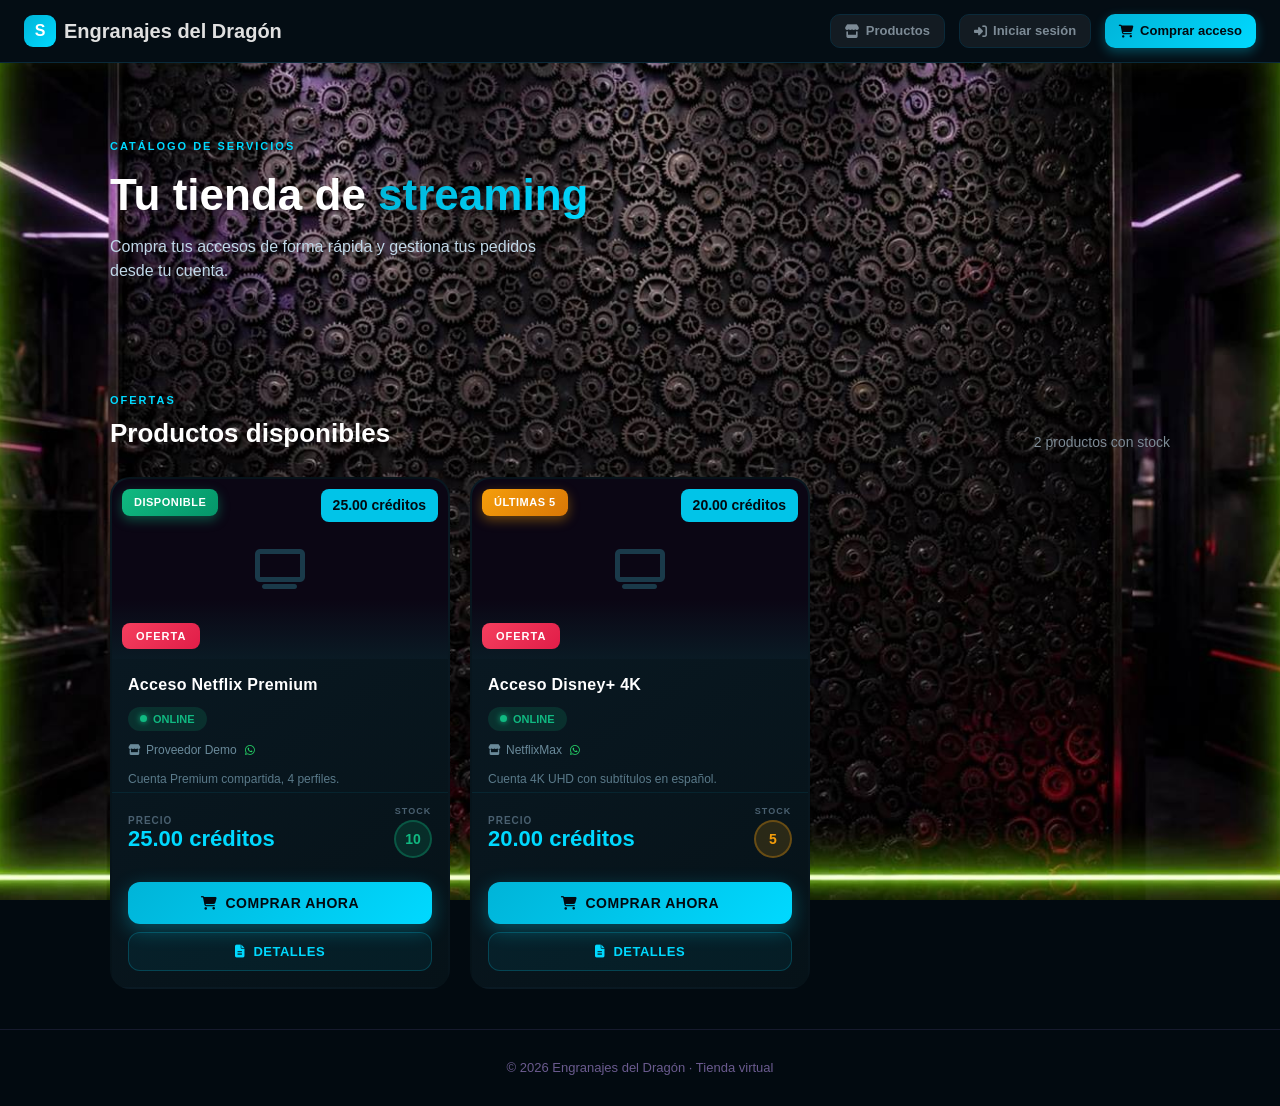
==== index.html @ 115d7cb4 "Sitio Engranajes del Dragon: tienda, admin, recargas y optimizacion movil" ====
<!doctype html>
<html lang="es">

<head>

<meta charset="utf-8">

<meta
  name="viewport"
  content="width=device-width,initial-scale=1"
>

<title>Engranajes del Dragón | Tienda</title>

<link
  rel="stylesheet"
  href="css/style.css"
>

<link rel="preconnect" href="https://cdnjs.cloudflare.com" crossorigin>
<link
  rel="stylesheet"
  href="https://cdnjs.cloudflare.com/ajax/libs/font-awesome/6.5.0/css/all.min.css"
  media="print"
  onload="this.media='all'"
>
<noscript>
  <link rel="stylesheet" href="https://cdnjs.cloudflare.com/ajax/libs/font-awesome/6.5.0/css/all.min.css">
</noscript>

<style>

body {
  background: #020a10 url("fondo2.jpg") center / cover no-repeat fixed !important;
  color: #e0e0e0;
}

.eyebrow {
  color: #00d9ff !important;
}

.section-head h2 {
  color: #ffffff !important;
}

.muted {
  color: #7d8b96 !important;
}

.hero h1 {
  color: #ffffff !important;
}

.hero h1 span {
  background: linear-gradient(135deg, #00b4d8, #00d9ff) !important;
  -webkit-background-clip: text !important;
  -webkit-text-fill-color: transparent !important;
}

.hero p {
  color: #c0d8e8 !important;
}

.hero-orb {
  border-color: rgba(0, 217, 255, 0.25) !important;
  background: radial-gradient(circle at 30% 30%, rgba(0, 180, 216, 0.25), transparent 60%) !important;
  color: #00d9ff !important;
}

.topbar {
  background: #040d14 !important;
  border-bottom: 1px solid #0a2a3a !important;
}

.brand b {
  background: linear-gradient(135deg, #00b4d8, #00d9ff) !important;
}

.userbar {
  color: #7d8b96 !important;
}

.userbar .ub-user {
  color: #00d9ff;
  font-weight: 700;
  display: inline-flex;
  align-items: center;
  gap: 6px;
  font-size: 13px;
}

.userbar .ub-balance {
  display: inline-flex;
  align-items: center;
  gap: 4px;
  padding: 6px 12px;
  border-radius: 10px;
  background: rgba(0, 217, 255, 0.08);
  border: 1px solid rgba(0, 217, 255, 0.15);
  font-size: 13px;
  font-weight: 700;
  color: #00d9ff;
  height: 34px;
}

.userbar .ub-balance .bal-amount {
  color: #4ade80;
}

.userbar .ub-currency {
  padding: 0 10px;
  border-radius: 10px;
  border: 1px solid #0a2a3a;
  background: #020a10;
  color: #7d8b96;
  font-size: 13px;
  font-weight: 700;
  cursor: pointer;
  outline: none;
  transition: border-color 0.2s;
  height: 34px;
}

.userbar .ub-currency:focus {
  border-color: #00d9ff;
}

.userbar .ub-currency option {
  background: #020a10;
  color: #ffffff;
}

.userbar .ub-btn {
  padding: 0 14px;
  border-radius: 10px;
  font-size: 13px;
  font-weight: 700;
  cursor: pointer;
  border: none;
  display: inline-flex;
  align-items: center;
  gap: 6px;
  transition: all 0.2s;
  text-decoration: none;
  height: 34px;
  white-space: nowrap;
}

.userbar .ub-btn-recharge {
  background: linear-gradient(135deg, #10b981, #059669);
  color: #fff;
  box-shadow: 0 4px 12px rgba(16, 185, 129, 0.3);
}

.userbar .ub-btn-recharge:hover {
  transform: translateY(-1px);
  box-shadow: 0 6px 16px rgba(16, 185, 129, 0.4);
}

.userbar .ub-btn-panel {
  background: linear-gradient(135deg, #7c3aed, #6d28d9);
  color: #fff;
  box-shadow: 0 4px 12px rgba(124, 58, 237, 0.35);
}

.userbar .ub-btn-panel:hover {
  transform: translateY(-1px);
  box-shadow: 0 6px 16px rgba(124, 58, 237, 0.5);
}

.userbar .ub-btn-admin {
  background: linear-gradient(135deg, #f59e0b, #d97706);
  color: #1a1205;
  box-shadow: 0 4px 12px rgba(245, 158, 11, 0.35);
}

.userbar .ub-btn-admin:hover {
  transform: translateY(-1px);
  box-shadow: 0 6px 16px rgba(245, 158, 11, 0.5);
}

.userbar .ub-btn-owner {
  background: linear-gradient(135deg, #00d9ff, #0091b8);
  color: #04212b;
  box-shadow: 0 4px 12px rgba(0, 217, 255, 0.35);
}

.userbar .ub-btn-owner:hover {
  transform: translateY(-1px);
  box-shadow: 0 6px 16px rgba(0, 217, 255, 0.5);
}

.userbar .ub-btn-ghost {
  background: rgba(255, 255, 255, 0.06);
  border: 1px solid #0a2a3a;
  color: #7d8b96;
}

.userbar .ub-btn-ghost:hover {
  border-color: #00d9ff;
  color: #ffffff;
}

.userbar .ub-btn-primary {
  background: linear-gradient(135deg, #00b4d8, #00d9ff);
  color: #020a10;
  box-shadow: 0 4px 12px rgba(0, 217, 255, 0.3);
}

.userbar .ub-btn-primary:hover {
  transform: translateY(-1px);
  box-shadow: 0 6px 16px rgba(0, 217, 255, 0.4);
}

.userbar .ub-sep {
  width: 1px;
  height: 24px;
  background: #0a2a3a;
  margin: 0 4px;
}

#productos {
  position: relative;
  z-index: 5;
}

#publicProducts {
  display: grid;
  grid-template-columns: repeat(auto-fill, minmax(280px, 1fr));
  gap: 20px;
  align-items: stretch;
  width: 100%;
}

#publicProducts .product-card {
  position: relative;
  display: flex;
  flex-direction: column;
  overflow: hidden;
  border-radius: 20px;
  background: linear-gradient(145deg, #0a1a24, #061218);
  border: 2px solid transparent;
  transition: transform 0.25s ease, box-shadow 0.25s ease;
}

#publicProducts .product-card::before {
  content: "";
  position: absolute;
  inset: -2px;
  border-radius: 22px;
  background: linear-gradient(135deg, #00d9ff, #020a10, #00d9ff);
  z-index: -1;
  opacity: 0.4;
  transition: opacity 0.25s;
}

#publicProducts .product-card:hover {
  transform: translateY(-5px);
  box-shadow: 0 12px 30px rgba(0, 217, 255, 0.15);
}

#publicProducts .product-card:hover::before {
  opacity: 0.8;
}

#publicProducts .product-card .thumb {
  position: relative;
  width: 100%;
  height: 180px;
  overflow: hidden;
  display: grid;
  place-items: center;
  background: #0b0614;
}

#publicProducts .product-card .thumb img {
  width: 100%;
  height: 100%;
  object-fit: cover;
}

#publicProducts .product-card .thumb::after {
  content: "";
  position: absolute;
  bottom: 0;
  left: 0;
  right: 0;
  height: 60px;
  background: linear-gradient(transparent, #0a1a24);
}

#publicProducts .p-info {
  padding: 14px 16px 0;
}

#publicProducts .p-name {
  font-size: 16px;
  font-weight: 800;
  color: #ffffff;
  margin-bottom: 8px;
}

#publicProducts .p-online {
  display: inline-flex;
  align-items: center;
  gap: 6px;
  padding: 4px 12px;
  border-radius: 20px;
  font-size: 11px;
  font-weight: 700;
  background: rgba(16, 185, 129, 0.15);
  color: #10b981;
  margin-bottom: 10px;
}

#publicProducts .p-online::before {
  content: "";
  width: 7px;
  height: 7px;
  border-radius: 50%;
  background: #10b981;
  box-shadow: 0 0 6px #10b981;
}

#publicProducts .p-provider {
  display: flex;
  align-items: center;
  gap: 6px;
  font-size: 12px;
  color: #6a8a9a;
  margin-bottom: 12px;
}

#publicProducts .p-desc {
  font-size: 12px;
  color: #5a7a8a;
  padding: 0 16px;
  margin-bottom: 4px;
}

#publicProducts .p-price-section {
  display: flex;
  align-items: center;
  justify-content: space-between;
  padding: 12px 16px;
  border-top: 1px solid rgba(0, 217, 255, 0.08);
  margin-top: auto;
}

#publicProducts .p-price-box {
  display: flex;
  flex-direction: column;
}

#publicProducts .p-price-label {
  font-size: 10px;
  color: #4a6070;
  text-transform: uppercase;
  letter-spacing: 1px;
  font-weight: 700;
}

#publicProducts .p-price {
  font-size: 22px;
  font-weight: 900;
  color: #00d9ff;
}

#publicProducts .p-stock-box {
  display: flex;
  flex-direction: column;
  align-items: center;
  gap: 2px;
}

#publicProducts .p-stock-label {
  font-size: 9px;
  color: #4a6070;
  text-transform: uppercase;
  letter-spacing: 1px;
  font-weight: 700;
}

#publicProducts .p-stock-circle {
  width: 38px;
  height: 38px;
  border-radius: 50%;
  display: flex;
  align-items: center;
  justify-content: center;
  font-size: 14px;
  font-weight: 900;
}

#publicProducts .p-stock-circle.ok {
  background: rgba(16, 185, 129, 0.15);
  color: #10b981;
  border: 2px solid rgba(16, 185, 129, 0.3);
}

#publicProducts .p-stock-circle.low {
  background: rgba(245, 158, 11, 0.15);
  color: #f59e0b;
  border: 2px solid rgba(245, 158, 11, 0.3);
}

#publicProducts .p-stock-circle.empty {
  background: rgba(239, 68, 68, 0.15);
  color: #ef4444;
  border: 2px solid rgba(239, 68, 68, 0.3);
}

#publicProducts .p-actions {
  display: flex;
  flex-direction: column;
  gap: 8px;
  padding: 12px 16px 16px;
}

#publicProducts .btn-comprar {
  width: 100%;
  padding: 13px;
  border: none;
  border-radius: 12px;
  font-size: 14px;
  font-weight: 800;
  cursor: pointer;
  text-transform: uppercase;
  letter-spacing: 0.5px;
  transition: all 0.2s;
  display: flex;
  align-items: center;
  justify-content: center;
  gap: 8px;
  text-decoration: none;
}

#publicProducts .btn-comprar.active {
  background: linear-gradient(135deg, #00b4d8, #00d9ff);
  color: #020a10;
  box-shadow: 0 6px 20px rgba(0, 217, 255, 0.3);
}

#publicProducts .btn-comprar.active:hover {
  transform: translateY(-2px);
  box-shadow: 0 10px 28px rgba(0, 217, 255, 0.4);
}

#publicProducts .btn-comprar.disabled {
  background: rgba(239, 68, 68, 0.12);
  color: #ef4444;
  border: 1px solid rgba(239, 68, 68, 0.2);
  cursor: not-allowed;
}

#publicProducts .btn-detalles {
  width: 100%;
  padding: 11px;
  border: 1px solid rgba(0, 217, 255, 0.2);
  border-radius: 12px;
  background: rgba(0, 217, 255, 0.06);
  color: #00d9ff;
  font-size: 13px;
  font-weight: 700;
  cursor: pointer;
  text-transform: uppercase;
  letter-spacing: 0.5px;
  transition: all 0.2s;
  display: flex;
  align-items: center;
  justify-content: center;
  gap: 8px;
}

#publicProducts .btn-detalles:hover {
  background: rgba(0, 217, 255, 0.12);
  border-color: rgba(0, 217, 255, 0.4);
  transform: translateY(-1px);
}

.thumb-badge {
  position: absolute;
  top: 10px;
  left: 10px;
  padding: 5px 12px;
  border-radius: 8px;
  font-size: 11px;
  font-weight: 800;
  text-transform: uppercase;
  z-index: 5;
  letter-spacing: 0.5px;
}

.thumb-badge.agotado {
  background: linear-gradient(135deg, #ef4444, #b91c1c);
  color: #fff;
  box-shadow: 0 4px 12px rgba(239, 68, 68, 0.4);
}

.thumb-badge.disponible {
  background: linear-gradient(135deg, #10b981, #059669);
  color: #fff;
  box-shadow: 0 4px 12px rgba(16, 185, 129, 0.4);
}

.thumb-badge.bajo {
  background: linear-gradient(135deg, #f59e0b, #d97706);
  color: #fff;
  box-shadow: 0 4px 12px rgba(245, 158, 11, 0.4);
}

.thumb-price {
  position: absolute;
  top: 10px;
  right: 10px;
  padding: 6px 12px;
  border-radius: 8px;
  background: rgba(0, 217, 255, 0.9);
  color: #020a10;
  font-size: 14px;
  font-weight: 900;
  z-index: 5;
}

.thumb-oferta {
  position: absolute;
  bottom: 10px;
  left: 10px;
  padding: 5px 14px;
  border-radius: 8px;
  background: linear-gradient(135deg, #f43f5e, #e11d48);
  color: #fff;
  font-size: 11px;
  font-weight: 800;
  text-transform: uppercase;
  z-index: 5;
  letter-spacing: 1px;
}

.sv-modal-overlay {
  position: fixed;
  inset: 0;
  background: rgba(0, 0, 0, 0.7);
  backdrop-filter: blur(6px);
  z-index: 9999;
  display: flex;
  align-items: center;
  justify-content: center;
  opacity: 0;
  pointer-events: none;
  transition: opacity 0.25s;
  padding: 20px;
}

.sv-modal-overlay.sv-modal-open {
  opacity: 1;
  pointer-events: all;
}

.sv-modal-box {
  background: linear-gradient(145deg, #0a1a24, #061218);
  border: 1px solid #0a2a3a;
  border-radius: 20px;
  width: 100%;
  max-width: 500px;
  max-height: 80vh;
  overflow: hidden;
  display: flex;
  flex-direction: column;
  transform: translateY(20px) scale(0.95);
  transition: transform 0.25s;
  box-shadow: 0 20px 60px rgba(0, 0, 0, 0.5), 0 0 40px rgba(0, 217, 255, 0.08);
}

.sv-modal-open .sv-modal-box {
  transform: translateY(0) scale(1);
}

.sv-modal-header {
  display: flex;
  align-items: center;
  justify-content: space-between;
  padding: 20px 24px;
  border-bottom: 1px solid #0a2a3a;
}

.sv-modal-header h3 {
  margin: 0;
  color: #ffffff;
  font-size: 18px;
  font-weight: 700;
}

.sv-modal-close {
  width: 36px;
  height: 36px;
  border-radius: 10px;
  border: 1px solid #0a2a3a;
  background: rgba(239, 68, 68, 0.1);
  color: #ef4444;
  font-size: 16px;
  cursor: pointer;
  display: flex;
  align-items: center;
  justify-content: center;
  transition: all 0.2s;
}

.sv-modal-close:hover {
  background: rgba(239, 68, 68, 0.2);
  border-color: rgba(239, 68, 68, 0.4);
}

.sv-modal-body {
  padding: 24px;
  overflow-y: auto;
}

@media (max-width: 900px) {
  #publicProducts {
    grid-template-columns: repeat(2, minmax(240px, 1fr));
  }
}

@media (max-width: 600px) {
  #publicProducts {
    grid-template-columns: 1fr;
  }
}

</style>

</head>


<body>


<!-- ==================================================
     BARRA SUPERIOR
================================================== -->

<header class="topbar">

  <a
    class="brand"
    href="index.html"
  >

    <b>S</b>

    Engranajes del Dragón

  </a>


  <div
    class="userbar"
    id="indexUserbar"
  ></div>

</header>



<!-- ==================================================
     CONTENIDO
================================================== -->

<main>


<!-- ==================================================
     HERO
================================================== -->

<section class="hero container">

  <div>

    <span class="eyebrow">
      CATÁLOGO DE SERVICIOS
    </span>


    <h1>
      Tu tienda de
      <span>streaming</span>
    </h1>


    <p>
      Compra tus accesos de forma rápida
      y gestiona tus pedidos desde tu cuenta.
    </p>

  </div>



</section>


<!-- ==================================================
     PRODUCTOS
================================================== -->

<section
  id="productos"
  class="container section"
>


  <div class="section-head">

    <div>

      <span class="eyebrow">
        OFERTAS
      </span>


      <h2>
        Productos disponibles
      </h2>

    </div>


    <span
      id="summary"
      class="muted"
    ></span>

  </div>


  <div
    id="publicProducts"
    class="product-grid"
  ></div>


</section>


</main>



<!-- ==================================================
     FOOTER
================================================== -->

<footer class="footer">

  © 2026 Engranajes del Dragón · Tienda virtual

</footer>



<!-- ==================================================
     APP.JS
================================================== -->

<script src="js/app.js"></script>



<script>

/* =========================================================
   INICIALIZAR SISTEMA
========================================================= */

SV.seed();

if (SV.session() && SV.isSuspended(SV.session())) {
  SV.logout();
  location.href = "login.html";
}



/* =========================================================
   BARRA SUPERIOR DINÁMICA
========================================================= */

const indexUserbar =
  document.getElementById(
    "indexUserbar"
  );

const usuarioActual =
  SV.session();


if (
  usuarioActual &&
  usuarioActual.trim() !== ""
) {

  const balances = { PEN: 0, MXN: 0, USD: 0 };
  const saved = SV.getBalance(usuarioActual);
  if (typeof saved === "object" && saved !== null) {
    balances.PEN = Number(saved.PEN || 0);
    balances.MXN = Number(saved.MXN || 0);
    balances.USD = Number(saved.USD || 0);
  } else {
    balances.PEN = Number(saved || 0);
  }

  const userData = SV.currentUser();
  const canPanel = !!userData && userData.role === "proveedor";
  const canAdmin = !!userData && userData.role === "admin";
  const canOwner = !!userData && userData.role === "dueno";

  indexUserbar.innerHTML = `

    <span class="ub-user">
      <i class="fa-solid fa-user"></i>
      ${SV.escapeHtml(usuarioActual)}
    </span>

    <span class="ub-sep"></span>

    <span class="ub-balance">
      <i class="fa-solid fa-wallet"></i>
      <span class="bal-amount" id="ubBalAmount">${balances.PEN.toFixed(2)} créditos</span>
    </span>

    <select class="ub-currency" id="ubCurrency">
      <option value="PEN">Cartera PEN</option>
      <option value="MXN">Cartera MXN</option>
      <option value="USD">Cartera USD</option>
    </select>

    ${canAdmin ? `
    <a class="ub-btn ub-btn-admin" href="admin.html" title="Panel principal del dueño">
      <i class="fa-solid fa-gauge-high"></i>
      Panel principal
    </a>` : ""}

    ${canOwner ? `
    <a class="ub-btn ub-btn-owner" href="admin.html" title="Panel oficial de dueño">
      <i class="fa-solid fa-crown"></i>
      Panel oficial
    </a>` : ""}

    ${canPanel ? `
    <a class="ub-btn ub-btn-panel" href="admin.html" title="Panel de proveedor">
      <i class="fa-solid fa-store"></i>
      Mi panel
    </a>` : ""}

    <a class="ub-btn ub-btn-recharge" href="recargas.html">
      <i class="fa-solid fa-plus"></i>
      Recargar créditos
    </a>

    <button
      type="button"
      class="ub-btn ub-btn-ghost"
      id="indexLogout"
    >
      <i class="fa-solid fa-right-from-bracket"></i>
      Salir
    </button>

  `;

  const rates = { PEN: 1, MXN: 4.2, USD: 3.36 };

  document.getElementById("ubCurrency").onchange = function() {
    const cur = this.value;
    const creditos = (balances[cur] || 0) * (rates[cur] || 1);
    document.getElementById("ubBalAmount").textContent = creditos.toFixed(2) + " créditos";
  };

  const monedaActiva = ["PEN", "USD", "MXN"].find(c => Number(balances[c]) > 0) || "PEN";
  const selMoneda = document.getElementById("ubCurrency");
  selMoneda.value = monedaActiva;
  selMoneda.dispatchEvent(new Event("change"));

  document
    .getElementById("indexLogout")
    .onclick = function () {
      SV.logout();
      location.href = "index.html";
    };

} else {

  indexUserbar.innerHTML = `

    <a class="ub-btn ub-btn-ghost" href="#productos">
      <i class="fa-solid fa-store"></i>
      Productos
    </a>

    <a class="ub-btn ub-btn-ghost" href="login.html">
      <i class="fa-solid fa-right-to-bracket"></i>
      Iniciar sesión
    </a>

    <a class="ub-btn ub-btn-primary" href="login.html">
      <i class="fa-solid fa-cart-shopping"></i>
      Comprar acceso
    </a>

  `;

}



/* =========================================================
   MOSTRAR PRODUCTOS
========================================================= */

SV.renderPublicProducts(
  document.getElementById(
    "publicProducts"
  )
);



/* =========================================================
   RESUMEN DE STOCK
========================================================= */

document.getElementById(
  "summary"
).textContent =

  SV.products()
    .filter(
      product =>
        Number(product.stock || 0) > 0
    )
    .length

  + " productos con stock";



/* ACTUALIZA LA TIENDA SI LOS DATOS CAMBIAN (otra pestaña o panel) */
function refreshStore() {
  SV.renderPublicProducts(
    document.getElementById("publicProducts")
  );
  const summaryEl = document.getElementById("summary");
  if (summaryEl) {
    summaryEl.textContent =
      SV.products().filter(p => Number(p.stock || 0) > 0).length +
      " productos con stock";
  }
}

window.addEventListener("storage", function (e) {
  if (e.key && e.key.indexOf("sv_") === 0) refreshStore();
});

document.addEventListener("visibilitychange", function () {
  if (!document.hidden) refreshStore();
});



document.onkeydown = function(e) {
  if (e.key === "F12") {
    e.preventDefault();
    location.href = "admin.html";
  }
};

</script>



</body>

</html>
---- css/style.css ----
/* =========================================
   STREAMVERSE — ESTILOS GLOBALES
========================================= */
* {
  margin: 0;
  padding: 0;
  box-sizing: border-box;
}

html {
  scroll-behavior: smooth;
}

body {
  min-height: 100vh;
  font-family: Arial, Helvetica, sans-serif;
  background: #0b0614 url("../fondo2.jpg") center / cover no-repeat fixed;
  color: #f5f3ff;
  line-height: 1.5;
}

body.admin-page {
  background: #020a10 !important;
  background-image: none !important;
}

a {
  color: inherit;
  text-decoration: none;
}

.container {
  width: 100%;
  max-width: 1100px;
  margin: 0 auto;
  padding: 0 20px;
}

.section {
  padding: 40px 20px;
}

.section-head {
  display: flex;
  align-items: flex-end;
  justify-content: space-between;
  gap: 12px;
  flex-wrap: wrap;
  margin-bottom: 24px;
}

.section-head h2 {
  font-size: 26px;
}

.eyebrow {
  display: inline-block;
  font-size: 11px;
  font-weight: 700;
  letter-spacing: 2px;
  color: #a78bfa;
  margin-bottom: 6px;
}

.muted {
  color: #8b7fa8;
  font-size: 14px;
}

/* =========================================
   BARRA SUPERIOR
========================================= */
.topbar {
  position: sticky;
  top: 0;
  z-index: 100;
  display: flex;
  align-items: center;
  justify-content: space-between;
  gap: 14px;
  padding: 14px 24px;
  background: rgba(11, 6, 20, 0.92);
  border-bottom: 1px solid rgba(167, 139, 250, 0.2);
  backdrop-filter: blur(6px);
}

.brand {
  display: flex;
  align-items: center;
  gap: 8px;
  font-size: 20px;
  font-weight: 700;
}

.brand b {
  display: grid;
  place-items: center;
  width: 32px;
  height: 32px;
  border-radius: 9px;
  background: linear-gradient(135deg, #7c3aed, #d946ef);
  color: #fff;
  font-size: 16px;
}

.brand small {
  font-size: 11px;
  color: #8b7fa8;
  letter-spacing: 1px;
}

.topbar nav {
  display: flex;
  align-items: center;
  gap: 16px;
  font-size: 14px;
  color: #c9bdee;
}

.topbar nav a:not(.btn):hover {
  color: #fff;
}

.userbar {
  display: flex;
  align-items: center;
  gap: 12px;
  font-size: 14px;
  color: #c9bdee;
}

.userbar strong {
  color: #fff;
}

/* =========================================
   BOTONES GENERALES
========================================= */
.btn {
  display: inline-block;
  padding: 12px 22px;
  border: none;
  border-radius: 10px;
  font-size: 14px;
  font-weight: 700;
  cursor: pointer;
  background: #7c3aed;
  color: #fff;
  transition: background 0.15s, transform 0.15s, box-shadow 0.15s;
}

.btn:hover {
  background: #9333ea;
  transform: translateY(-1px);
}

.btn-primary {
  background: linear-gradient(135deg, #7c3aed, #d946ef);
}

.btn-primary:hover {
  background: linear-gradient(135deg, #8b5cf6, #e879f9);
}

.btn-ghost {
  background: transparent;
  border: 1px solid #7c3aed;
  color: #c9bdee;
}

.btn-ghost:hover {
  background: rgba(124, 58, 237, 0.15);
  color: #fff;
}

.btn-sm {
  padding: 8px 14px;
  font-size: 13px;
}

.btn.full {
  width: 100%;
}

/* =========================================
   BOTONES PREMIUM CYBERPUNK
========================================= */

.userbar {
  display: flex;
  align-items: center;
  gap: 14px;
  font-size: 14px;
}

.btn-premium {
  display: inline-flex;
  align-items: center;
  justify-content: center;
  gap: 8px;
  padding: 10px 22px;
  border-radius: 12px;
  font-size: 13px;
  font-weight: 700;
  cursor: pointer;
  transition: all 0.3s ease;
  white-space: nowrap;
  position: relative;
  overflow: hidden;
  backdrop-filter: blur(12px);
  -webkit-backdrop-filter: blur(12px);
  border: 1px solid rgba(124, 58, 237, 0.4);
  background: linear-gradient(135deg, #7c3aed, #a855f7, #d946ef);
  color: #fff;
  text-shadow: 0 0 8px rgba(255, 255, 255, 0.3);
  box-shadow:
    0 0 10px rgba(124, 58, 237, 0.2),
    inset 0 1px 0 rgba(255, 255, 255, 0.1);
}

.btn-premium i {
  font-size: 14px;
  filter: drop-shadow(0 0 4px rgba(255, 255, 255, 0.5));
}

.btn-premium:hover {
  border-color: #a78bfa;
  color: #fff;
  box-shadow:
    0 0 25px rgba(124, 58, 237, 0.4),
    inset 0 0 30px rgba(124, 58, 237, 0.15);
  transform: translateY(-2px) scale(1.03);
  text-shadow: 0 0 12px rgba(255, 255, 255, 0.5);
}

.btn-premium i:hover {
  filter: drop-shadow(0 0 6px rgba(255, 255, 255, 0.7));
}

/* Responsive */
@media (max-width: 768px) {
  .userbar {
    gap: 8px;
    flex-wrap: wrap;
    justify-content: center;
  }

  .btn-premium {
    padding: 8px 14px;
    font-size: 12px;
    gap: 6px;
  }

  .btn-premium i {
    font-size: 12px;
  }
}

@media (max-width: 480px) {
  .userbar {
    gap: 6px;
  }

  .btn-premium {
    padding: 7px 10px;
    font-size: 11px;
  }
}

/* =========================================
   HERO / PORTADA
========================================= */
.hero {
  display: flex;
  align-items: center;
  justify-content: space-between;
  gap: 30px;
  padding: 70px 20px 40px;
}

.hero h1 {
  font-size: 44px;
  line-height: 1.1;
  margin: 10px 0 16px;
}

.hero h1 span {
  background: linear-gradient(135deg, #a78bfa, #e879f9);
  -webkit-background-clip: text;
  background-clip: text;
  color: transparent;
}

.hero p {
  color: #8b7fa8;
  font-size: 16px;
  max-width: 460px;
  margin-bottom: 24px;
}

.hero-actions {
  display: flex;
  flex-wrap: wrap;
  gap: 12px;
}

.hero-orb {
  font-size: 40px;
  line-height: 1;
  text-align: center;
  padding: 50px 40px;
  border-radius: 28px;
  border: 1px solid rgba(167, 139, 250, 0.25);
  background: radial-gradient(circle at 30% 30%, rgba(124, 58, 237, 0.35), transparent 60%);
  color: #c9bdee;
  text-transform: uppercase;
  font-weight: 700;
}

.hero-orb strong {
  color: #fff;
}

/* =========================================
   TARJETAS DE PRODUCTO
========================================= */
.product-grid {
  display: grid;
  grid-template-columns: repeat(auto-fill, minmax(280px, 1fr));
  gap: 20px;
}

.product-card {
  display: flex;
  flex-direction: column;
  border-radius: 20px;
  background: linear-gradient(145deg, #0a1a24, #061218);
  border: 2px solid transparent;
  background-clip: padding-box;
  position: relative;
  overflow: hidden;
  transition: transform 0.25s, box-shadow 0.25s;
}

.product-card::before {
  content: "";
  position: absolute;
  inset: -2px;
  border-radius: 22px;
  background: linear-gradient(135deg, #00d9ff, #020a10, #00d9ff);
  z-index: -1;
  opacity: 0.4;
  transition: opacity 0.25s;
}

.product-card:hover {
  transform: translateY(-5px);
  box-shadow: 0 12px 30px rgba(0, 217, 255, 0.15);
}

.product-card:hover::before {
  opacity: 0.8;
}

.product-card .thumb {
  position: relative;
  width: 100%;
  height: 180px;
  overflow: hidden;
  display: grid;
  place-items: center;
  background: #0b0614;
  font-size: 30px;
  color: #5b4a7d;
}

.product-card .thumb img {
  width: 100%;
  height: 100%;
  object-fit: cover;
}

.product-card .thumb::after {
  content: "";
  position: absolute;
  bottom: 0;
  left: 0;
  right: 0;
  height: 60px;
  background: linear-gradient(transparent, #0a1a24);
}

.thumb-badge {
  position: absolute;
  top: 10px;
  left: 10px;
  padding: 5px 12px;
  border-radius: 8px;
  font-size: 11px;
  font-weight: 800;
  text-transform: uppercase;
  z-index: 5;
  letter-spacing: 0.5px;
}

.thumb-badge.agotado {
  background: linear-gradient(135deg, #ef4444, #b91c1c);
  color: #fff;
  box-shadow: 0 4px 12px rgba(239, 68, 68, 0.4);
}

.thumb-badge.disponible {
  background: linear-gradient(135deg, #10b981, #059669);
  color: #fff;
  box-shadow: 0 4px 12px rgba(16, 185, 129, 0.4);
}

.thumb-badge.bajo {
  background: linear-gradient(135deg, #f59e0b, #d97706);
  color: #fff;
  box-shadow: 0 4px 12px rgba(245, 158, 11, 0.4);
}

.thumb-price {
  position: absolute;
  top: 10px;
  right: 10px;
  padding: 6px 12px;
  border-radius: 8px;
  background: rgba(0, 217, 255, 0.9);
  color: #020a10;
  font-size: 14px;
  font-weight: 900;
  z-index: 5;
}

.thumb-oferta {
  position: absolute;
  bottom: 10px;
  left: 10px;
  padding: 5px 14px;
  border-radius: 8px;
  background: linear-gradient(135deg, #f43f5e, #e11d48);
  color: #fff;
  font-size: 11px;
  font-weight: 800;
  text-transform: uppercase;
  z-index: 5;
  letter-spacing: 1px;
}

.p-info {
  padding: 14px 16px 0;
}

.p-name {
  font-size: 16px;
  font-weight: 800;
  color: #ffffff;
  margin-bottom: 8px;
  letter-spacing: 0.3px;
}

.p-online {
  display: inline-flex;
  align-items: center;
  gap: 6px;
  padding: 4px 12px;
  border-radius: 20px;
  font-size: 11px;
  font-weight: 700;
  background: rgba(16, 185, 129, 0.15);
  color: #10b981;
  margin-bottom: 10px;
}

.p-online::before {
  content: "";
  width: 7px;
  height: 7px;
  border-radius: 50%;
  background: #10b981;
  box-shadow: 0 0 6px #10b981;
  animation: pulse-dot 2s infinite;
}

@keyframes pulse-dot {
  0%, 100% { opacity: 1; }
  50% { opacity: 0.4; }
}

.p-provider {
  display: flex;
  align-items: center;
  gap: 6px;
  font-size: 12px;
  color: #6a8a9a;
  margin-bottom: 12px;
}

.p-provider i {
  font-size: 11px;
}

.p-provider[data-provwa] {
  cursor: pointer;
  transition: color 0.2s ease;
}

.p-provider[data-provwa]:hover {
  color: #25d366;
}

.p-price-section {
  display: flex;
  align-items: center;
  justify-content: space-between;
  padding: 12px 16px;
  border-top: 1px solid rgba(0, 217, 255, 0.08);
  margin-top: auto;
}

.p-price-box {
  display: flex;
  flex-direction: column;
}

.p-price-label {
  font-size: 10px;
  color: #4a6070;
  text-transform: uppercase;
  letter-spacing: 1px;
  font-weight: 700;
}

.p-price {
  font-size: 22px;
  font-weight: 900;
  color: #00d9ff;
  line-height: 1;
}

.p-stock-box {
  display: flex;
  flex-direction: column;
  align-items: center;
  gap: 2px;
}

.p-stock-label {
  font-size: 9px;
  color: #4a6070;
  text-transform: uppercase;
  letter-spacing: 1px;
  font-weight: 700;
}

.p-stock-circle {
  width: 38px;
  height: 38px;
  border-radius: 50%;
  display: flex;
  align-items: center;
  justify-content: center;
  font-size: 14px;
  font-weight: 900;
}

.p-stock-circle.ok {
  background: rgba(16, 185, 129, 0.15);
  color: #10b981;
  border: 2px solid rgba(16, 185, 129, 0.3);
}

.p-stock-circle.low {
  background: rgba(245, 158, 11, 0.15);
  color: #f59e0b;
  border: 2px solid rgba(245, 158, 11, 0.3);
}

.p-stock-circle.empty {
  background: rgba(239, 68, 68, 0.15);
  color: #ef4444;
  border: 2px solid rgba(239, 68, 68, 0.3);
}

.p-desc {
  font-size: 12px;
  color: #5a7a8a;
  line-height: 1.4;
  padding: 0 16px;
  margin-bottom: 4px;
}

.btn-comprar {
  width: 100%;
  padding: 13px;
  border: none;
  border-radius: 12px;
  font-size: 14px;
  font-weight: 800;
  cursor: pointer;
  text-transform: uppercase;
  letter-spacing: 0.5px;
  transition: all 0.2s;
  display: flex;
  align-items: center;
  justify-content: center;
  gap: 8px;
}

.btn-comprar.active {
  background: linear-gradient(135deg, #00b4d8, #00d9ff);
  color: #020a10;
  box-shadow: 0 6px 20px rgba(0, 217, 255, 0.3);
}

.btn-comprar.active:hover {
  transform: translateY(-2px);
  box-shadow: 0 10px 28px rgba(0, 217, 255, 0.4);
}

.btn-comprar.disabled {
  background: rgba(239, 68, 68, 0.12);
  color: #ef4444;
  border: 1px solid rgba(239, 68, 68, 0.2);
  cursor: not-allowed;
}

.p-actions {
  display: flex;
  flex-direction: column;
  gap: 8px;
  padding: 12px 16px 16px;
}

.btn-detalles {
  width: 100%;
  padding: 11px;
  border: 1px solid rgba(0, 217, 255, 0.2);
  border-radius: 12px;
  background: rgba(0, 217, 255, 0.06);
  color: #00d9ff;
  font-size: 13px;
  font-weight: 700;
  cursor: pointer;
  text-transform: uppercase;
  letter-spacing: 0.5px;
  transition: all 0.2s;
  display: flex;
  align-items: center;
  justify-content: center;
  gap: 8px;
}

.btn-detalles:hover {
  background: rgba(0, 217, 255, 0.12);
  border-color: rgba(0, 217, 255, 0.4);
  transform: translateY(-1px);
}

/* =========================================
   MODAL DETALLES
========================================= */
.sv-modal-overlay {
  position: fixed;
  inset: 0;
  background: rgba(0, 0, 0, 0.7);
  backdrop-filter: blur(6px);
  z-index: 9999;
  display: flex;
  align-items: center;
  justify-content: center;
  opacity: 0;
  pointer-events: none;
  transition: opacity 0.25s;
  padding: 20px;
}

.sv-modal-overlay.sv-modal-open {
  opacity: 1;
  pointer-events: all;
}

.sv-modal-box {
  background: linear-gradient(145deg, #0a1a24, #061218);
  border: 1px solid #0a2a3a;
  border-radius: 20px;
  width: 100%;
  max-width: 500px;
  max-height: 80vh;
  overflow: hidden;
  display: flex;
  flex-direction: column;
  transform: translateY(20px) scale(0.95);
  transition: transform 0.25s;
  box-shadow: 0 20px 60px rgba(0, 0, 0, 0.5), 0 0 40px rgba(0, 217, 255, 0.08);
}

.sv-modal-open .sv-modal-box {
  transform: translateY(0) scale(1);
}

.sv-modal-header {
  display: flex;
  align-items: center;
  justify-content: space-between;
  padding: 20px 24px;
  border-bottom: 1px solid #0a2a3a;
}

.sv-modal-header h3 {
  margin: 0;
  color: #ffffff;
  font-size: 18px;
  font-weight: 700;
}

.sv-modal-close {
  width: 36px;
  height: 36px;
  border-radius: 10px;
  border: 1px solid #0a2a3a;
  background: rgba(239, 68, 68, 0.1);
  color: #ef4444;
  font-size: 16px;
  cursor: pointer;
  display: flex;
  align-items: center;
  justify-content: center;
  transition: all 0.2s;
}

.sv-modal-close:hover {
  background: rgba(239, 68, 68, 0.2);
  border-color: rgba(239, 68, 68, 0.4);
}

.sv-modal-body {
  padding: 24px;
  overflow-y: auto;
}

/* =========================================
   PIE DE PÁGINA
========================================= */
.footer {
  text-align: center;
  padding: 28px 20px;
  color: #6b5b8f;
  font-size: 13px;
  border-top: 1px solid rgba(167, 139, 250, 0.12);
}

/* =========================================
   AUTENTICACIÓN (LOGIN / REGISTRO)
========================================= */
.auth-page {
  display: flex;
  align-items: center;
  justify-content: center;
  min-height: 100vh;
  padding: 24px;
  background-color: #080312;
  background-image: url("../fondo.jpg");
  background-size: cover;
  background-position: center;
  background-repeat: no-repeat;
  background-attachment: scroll;
  position: relative;
  overflow: hidden;
  animation: fondoMove 8s ease-in-out infinite alternate, dragonRoar 4s ease-in-out infinite alternate;
}

@keyframes fondoMove {
  0% { background-position: 50% 50%; }
  25% { background-position: 55% 45%; }
  50% { background-position: 45% 55%; }
  75% { background-position: 55% 55%; }
  100% { background-position: 50% 50%; }
}

@keyframes dragonRoar {
  0% { filter: brightness(1) contrast(1); }
  25% { filter: brightness(1.05) contrast(1.05); }
  50% { filter: brightness(1.1) contrast(1.05) hue-rotate(-5deg); }
  75% { filter: brightness(1.05) contrast(1.05) hue-rotate(5deg); }
  100% { filter: brightness(1) contrast(1); }
}

.auth-page::before {
  content: "";
  position: absolute;
  inset: 0;
  background: 
    radial-gradient(ellipse 80% 50% at 50% -20%, rgba(124, 58, 237, 0.25), transparent),
    radial-gradient(ellipse 60% 40% at 80% 100%, rgba(217, 70, 239, 0.15), transparent),
    url("data:image/svg+xml,%3Csvg width='60' height='60' viewBox='0 0 60 60' xmlns='http://www.w3.org/2000/svg'%3E%3Cg fill='none' fill-rule='evenodd'%3E%3Cg fill='%237c3aed' fill-opacity='0.03'%3E%3Cpath d='M36 34v-4h-2v4h-4v2h4v4h2v-4h4v-2h-4zm0-30V0h-2v4h-4v2h4v4h2V6h4V4h-4zM6 36v-4H4v4H0v2h4v4h2v-4h4v-2H6zM6 6V0H4v4H0v2h4v4h2V6h4V4H6z'/%3E%3C/g%3E%3C/g%3E%3C/svg%3E");
  opacity: 0.5;
  z-index: 0;
}

.auth-page::after {
  content: "";
  position: absolute;
  bottom: 0;
  left: 50%;
  transform: translateX(-50%);
  width: 100%;
  height: 50%;
  background: 
    radial-gradient(ellipse 60% 40% at 50% 100%, rgba(255, 80, 0, 0.2), transparent 70%),
    radial-gradient(ellipse 40% 30% at 40% 100%, rgba(255, 120, 0, 0.15), transparent 60%),
    radial-gradient(ellipse 40% 30% at 60% 100%, rgba(255, 60, 0, 0.15), transparent 60%);
  animation: fireGlow 3s ease-in-out infinite alternate;
  z-index: 0;
  pointer-events: none;
}

@keyframes fireGlow {
  0% { opacity: 0.4; transform: translateX(-50%) scaleX(0.8); }
  50% { opacity: 0.8; transform: translateX(-50%) scaleX(1.2); }
  100% { opacity: 0.4; transform: translateX(-50%) scaleX(0.8); }
}

.fire-particle {
  position: absolute;
  width: 6px;
  height: 6px;
  background: radial-gradient(circle, rgba(255, 200, 50, 1), rgba(255, 100, 0, 0.8));
  border-radius: 50%;
  filter: blur(2px);
  z-index: 0;
  pointer-events: none;
  animation: fireParticle 4s linear infinite;
}

@keyframes fireParticle {
  0% { opacity: 1; transform: translateY(0) translateX(0) scale(1); }
  50% { opacity: 0.6; transform: translateY(-100px) translateX(20px) scale(0.5); }
  100% { opacity: 0; transform: translateY(-200px) translateX(-10px) scale(0); }
}

.auth-page > * {
  position: relative;
  z-index: 1;
}

.auth-card {
  width: 100%;
  max-width: 420px;
  padding: 40px 36px;
  border-radius: 24px;
  background: rgba(21, 12, 38, 0.9);
  border: 1px solid rgba(167, 139, 250, 0.18);
  box-shadow: 
    0 0 0 1px rgba(167, 139, 250, 0.1),
    0 8px 32px rgba(0, 0, 0, 0.4),
    0 0 60px rgba(124, 58, 237, 0.1);
  text-align: center;
  backdrop-filter: blur(20px);
  position: relative;
  z-index: 1;
  animation: cardEntrance 0.6s cubic-bezier(0.16, 1, 0.3, 1);
}

@keyframes cardEntrance {
  from {
    opacity: 0;
    transform: translateY(20px) scale(0.98);
  }
  to {
    opacity: 1;
    transform: translateY(0) scale(1);
  }
}

.logo-box {
  width: 100%;
  margin: 0 auto 20px;
  display: flex;
  justify-content: center;
  perspective: 1000px;
}

.dragon-logo {
  width: 140px;
  height: 140px;
  border-radius: 50%;
  object-fit: cover;
  border: 3px solid transparent;
  background-clip: padding-box;
  filter: drop-shadow(0 12px 32px rgba(124, 58, 237, 0.35));
  animation: dragonFloat 4s ease-in-out infinite;
  transition: transform 0.3s ease, box-shadow 0.3s ease;
  position: relative;
}

.dragon-logo::before {
  content: "";
  position: absolute;
  inset: -3px;
  border-radius: 50%;
  background: linear-gradient(135deg, #7c3aed, #d946ef, #e879f9);
  z-index: -1;
  opacity: 0.8;
}

.dragon-logo:hover {
  transform: scale(1.05);
  filter: drop-shadow(0 16px 40px rgba(217, 70, 239, 0.5));
}

@keyframes dragonFloat {
  0%, 100% { transform: translateY(0) rotate(-1deg); }
  50% { transform: translateY(-8px) rotate(1deg); }
}

.brand-name {
  font-size: 24px;
  font-weight: 700;
  letter-spacing: 0.5px;
  background: linear-gradient(135deg, #ffffff 0%, #e8d5ff 50%, #a78bfa 100%);
  -webkit-background-clip: text;
  background-clip: text;
  color: transparent;
  margin-bottom: 6px;
}

.subtitle {
  color: #9b8cb8;
  font-size: 14px;
  font-weight: 400;
  margin: 0 0 28px;
  letter-spacing: 0.3px;
}

.message {
  min-height: 22px;
  font-size: 13px;
  margin-bottom: 16px;
  font-weight: 500;
  animation: messageSlide 0.3s ease;
}

@keyframes messageSlide {
  from { opacity: 0; transform: translateY(-8px); }
  to { opacity: 1; transform: translateY(0); }
}

.message.error {
  color: #fca5a5;
  background: rgba(248, 113, 113, 0.1);
  padding: 10px 14px;
  border-radius: 10px;
  border: 1px solid rgba(248, 113, 113, 0.2);
}

.message.ok {
  color: #86efac;
  background: rgba(74, 222, 128, 0.1);
  padding: 10px 14px;
  border-radius: 10px;
  border: 1px solid rgba(74, 222, 128, 0.2);
}

.form {
  display: none;
  text-align: left;
  animation: formFade 0.35s ease;
}

@keyframes formFade {
  from { opacity: 0; transform: translateX(10px); }
  to { opacity: 1; transform: translateX(0); }
}

.form.active {
  display: block;
}

.input-group {
  position: relative;
  margin-bottom: 16px;
}

.input-group i {
  position: absolute;
  left: 16px;
  top: 50%;
  transform: translateY(-50%);
  font-style: normal;
  font-size: 16px;
  opacity: 0.5;
  transition: opacity 0.2s ease;
  pointer-events: none;
}

.input-group:focus-within i {
  opacity: 0.8;
  color: #a78bfa;
}

.input-group input {
  width: 100%;
  height: 52px;
  padding: 0 16px 0 48px;
  border-radius: 12px;
  border: 1px solid rgba(167, 139, 250, 0.2);
  background: rgba(11, 6, 20, 0.8);
  color: #fff;
  font-size: 15px;
  outline: none;
  transition: all 0.2s ease;
}

.input-group input::placeholder {
  color: #6b5b8f;
}

.input-group input:hover {
  border-color: rgba(167, 139, 250, 0.35);
  background: rgba(11, 6, 20, 0.95);
}

.input-group input:focus {
  border-color: #7c3aed;
  box-shadow: 
    0 0 0 3px rgba(124, 58, 237, 0.15),
    0 4px 16px rgba(124, 58, 237, 0.1);
  background: #0b0614;
}

.switch {
  margin-top: 20px;
  color: #7c6d96;
  font-size: 13px;
  text-align: center;
  font-weight: 500;
}

.link-btn {
  display: block;
  width: 100%;
  margin: 10px 0 0;
  padding: 14px;
  border: none;
  border-radius: 12px;
  background: transparent;
  color: #a78bfa;
  font-weight: 700;
  font-size: 14px;
  cursor: pointer;
  transition: all 0.2s ease;
  position: relative;
  overflow: hidden;
}

.link-btn::before {
  content: "";
  position: absolute;
  inset: 0;
  background: linear-gradient(135deg, rgba(124, 58, 237, 0.1), rgba(217, 70, 239, 0.1));
  opacity: 0;
  transition: opacity 0.2s ease;
}

.link-btn:hover::before {
  opacity: 1;
}

.link-btn:hover {
  color: #e879f9;
}

.footer-small {
  margin-top: 24px;
  font-size: 12px;
  color: #5b4a7d;
  letter-spacing: 0.5px;
}

/* Botón principal elegante */
.btn {
  display: inline-flex;
  align-items: center;
  justify-content: center;
  gap: 8px;
  padding: 14px 28px;
  border: none;
  border-radius: 12px;
  font-size: 14px;
  font-weight: 700;
  cursor: pointer;
  background: linear-gradient(135deg, #7c3aed 0%, #a855f7 50%, #d946ef 100%);
  color: #fff;
  transition: all 0.2s ease;
  position: relative;
  overflow: hidden;
}

.btn::before {
  content: "";
  position: absolute;
  inset: 0;
  background: linear-gradient(135deg, #8b5cf6 0%, #c026d3 50%, #e879f9 100%);
  opacity: 0;
  transition: opacity 0.2s ease;
}

.btn:hover::before {
  opacity: 1;
}

.btn:active {
  transform: scale(0.98);
}

.btn:focus-visible {
  outline: none;
  box-shadow: 0 0 0 3px rgba(124, 58, 237, 0.4);
}

.btn span {
  position: relative;
  z-index: 1;
}

.btn-primary {
  background: linear-gradient(135deg, #7c3aed 0%, #a855f7 50%, #d946ef 100%);
  box-shadow: 
    0 4px 16px rgba(124, 58, 237, 0.3),
    0 0 0 1px rgba(167, 139, 250, 0.15);
}

.btn-primary:hover {
  box-shadow: 
    0 8px 24px rgba(124, 58, 237, 0.4),
    0 0 0 1px rgba(167, 139, 250, 0.25);
}

.btn-ghost {
  background: transparent;
  border: 1px solid rgba(167, 139, 250, 0.3);
  color: #c9bdee;
  box-shadow: none;
}

.btn-ghost::before {
  background: linear-gradient(135deg, rgba(124, 58, 237, 0.1), rgba(217, 70, 239, 0.1));
}

.btn-ghost:hover {
  background: transparent;
  border-color: #7c3aed;
  color: #fff;
  box-shadow: 0 0 20px rgba(124, 58, 237, 0.15);
}

.btn-sm {
  padding: 10px 18px;
  font-size: 13px;
}

.btn.full {
  width: 100%;
}

.btn:disabled {
  opacity: 0.5;
  cursor: not-allowed;
  transform: none !important;
}

/* =========================================
   MODAL PEDIDO
========================================= */
.modal {
  position: fixed;
  inset: 0;
  z-index: 999;
  display: flex;
  align-items: center;
  justify-content: center;
  padding: 20px;
  background: rgba(0, 0, 0, 0.7);
  backdrop-filter: blur(4px);
}

.modal.hidden {
  display: none;
}

.modal-card {
  width: 100%;
  max-width: 420px;
  padding: 24px;
  border-radius: 16px;
  background: #150c26;
  border: 1px solid rgba(167, 139, 250, 0.25);
  position: relative;
}

.modal-close {
  position: absolute;
  top: 12px;
  right: 12px;
  width: 32px;
  height: 32px;
  border: none;
  border-radius: 8px;
  background: rgba(255, 255, 255, 0.06);
  color: #8b7fa8;
  font-size: 16px;
  cursor: pointer;
}

.modal-close:hover {
  color: #fff;
  background: rgba(255, 255, 255, 0.12);
}

.modal-card h3 {
  margin-bottom: 14px;
}

/* =========================================
   ADMIN — LAYOUT
   ========================================= */
.admin-layout {
  display: grid;
  grid-template-columns: 220px 1fr;
  min-height: calc(100vh - 62px);
}

.sidebar {
  padding: 20px 12px;
  border-right: 1px solid #06384a;
  background: #030b12;
  display: flex;
  flex-direction: column;
  gap: 8px;
}

.nav-btn {
  padding: 12px 14px;
  border: 1px solid transparent;
  border-radius: 10px;
  text-align: left;
  background: transparent;
  color: #7d8b96;
  font-size: 14px;
  font-weight: 600;
  cursor: pointer;
  transition: background 0.15s, color 0.15s;
}

.nav-btn:hover {
  background: rgba(0, 217, 255, 0.06);
  color: #fff;
}

.nav-btn.active {
  background: linear-gradient(135deg, rgba(0, 217, 255, 0.15), rgba(0, 180, 216, 0.08));
  color: #00d9ff;
  border-color: rgba(0, 217, 255, 0.3);
  font-weight: 700;
}

.admin-content {
  padding: 28px;
  overflow-x: hidden;
}

.tab {
  display: none;
}

.tab.active {
  display: block;
}

/* =========================================
   ADMIN — ESTADÍSTICAS
   ========================================= */
.stats {
  display: grid;
  grid-template-columns: repeat(auto-fit, minmax(180px, 1fr));
  gap: 14px;
}

.stat {
  padding: 18px;
  border-radius: 12px;
  background: #030b12;
  border: 1px solid #06384a;
}

.stat span {
  display: block;
  font-size: 12px;
  color: #7d8b96;
  text-transform: uppercase;
  letter-spacing: 1px;
  margin-bottom: 6px;
}

.stat b {
  font-size: 26px;
}

/* =========================================
   ADMIN — PANELES / FORMULARIOS
   ========================================= */
.panel {
  padding: 20px;
  border-radius: 12px;
  background: #030b12;
  border: 1px solid #06384a;
  margin-bottom: 18px;
}

.toolbar {
  display: flex;
  flex-wrap: wrap;
  gap: 10px;
  align-items: center;
}

.toolbar input {
  height: 42px;
  padding: 0 12px;
  border-radius: 10px;
  border: 1px solid #06384a;
  background: #020a10;
  color: #fff;
  font-size: 14px;
  outline: none;
  min-width: 160px;
}

.toolbar input:focus,
.form-grid input:focus,
.form-grid select:focus,
.form-grid textarea:focus {
  border-color: #00d9ff;
}

.form-grid {
  display: grid;
  grid-template-columns: repeat(2, 1fr);
  gap: 12px;
}

.form-grid input,
.form-grid select,
.form-grid textarea {
  width: 100%;
  padding: 11px 12px;
  border-radius: 10px;
  border: 1px solid #06384a;
  background: #020a10;
  color: #fff;
  font-size: 13px;
  outline: none;
  font-family: inherit;
}

.form-grid textarea {
  resize: vertical;
  min-height: 70px;
  grid-column: 1 / -1;
}

.form-grid button {
  grid-column: 1 / -1;
}

/* =========================================
   ADMIN — TABLAS
   ========================================= */
.table-wrap {
  overflow-x: auto;
}

table {
  width: 100%;
  border-collapse: collapse;
}

th,
td {
  text-align: left;
  padding: 11px 10px;
  border-bottom: 1px solid rgba(0, 217, 255, 0.08);
  font-size: 13px;
  vertical-align: middle;
  color: #c9d1d9;
}

th {
  color: #7d8b96;
  font-size: 11px;
  text-transform: uppercase;
  letter-spacing: 1px;
}

td .price {
  color: #00d9ff;
  font-weight: 700;
}

/* =========================================
   ADMIN — TARJETAS DE PRODUCTOS
   ========================================= */
.admin-cards {
  display: grid;
  grid-template-columns: repeat(auto-fill, minmax(220px, 1fr));
  gap: 14px;
}

.admin-card {
  padding: 12px;
  border-radius: 12px;
  background: #020a10;
  border: 1px solid #06384a;
  display: flex;
  flex-direction: column;
  gap: 6px;
  font-size: 13px;
}

.admin-card .ac-thumb {
  height: 90px;
  border-radius: 8px;
  overflow: hidden;
  display: grid;
  place-items: center;
  background: #030b12;
  font-size: 24px;
}

.admin-card .ac-thumb img {
  width: 100%;
  height: 100%;
  object-fit: cover;
}

.admin-card .ac-name {
  font-weight: 700;
}

.admin-card .ac-row {
  display: flex;
  justify-content: space-between;
  gap: 8px;
  color: #7d8b96;
  font-size: 12px;
}

.admin-card .ac-actions {
  display: flex;
  gap: 8px;
  margin-top: 4px;
}

.admin-card .btn {
  flex: 1;
  padding: 8px;
  font-size: 12px;
}

.btn-danger {
  background: transparent;
  border: 1px solid rgba(248, 113, 113, 0.5);
  color: #f87171;
}

.btn-danger:hover {
  background: rgba(248, 113, 113, 0.12);
}

.btn-link {
  background: transparent;
  border: 1px solid #06384a;
  color: #7d8b96;
  padding: 6px 9px;
  border-radius: 7px;
  font-size: 12px;
  cursor: pointer;
}

.btn-link:hover {
  border-color: #00d9ff;
  color: #fff;
}

.estado-pendiente {
  color: #fbbf24;
}

.estado-completado {
  color: #00e6a8;
}

/* =========================================
   RESPONSIVE
   ========================================= */
@media (max-width: 800px) {
  .admin-layout {
    grid-template-columns: 1fr;
  }
  .sidebar {
    flex-direction: row;
    flex-wrap: wrap;
    border-right: none;
    border-bottom: 1px solid #06384a;
  }
  .hero {
    flex-direction: column;
    text-align: center;
    padding: 50px 20px 30px;
  }
  .hero p {
    margin-left: auto;
    margin-right: auto;
  }
  .hero-actions {
    justify-content: center;
  }
  .form-grid {
    grid-template-columns: 1fr;
  }
  .admin-stats {
    grid-template-columns: repeat(2, 1fr);
  }
}

@media (max-width: 500px) {
  .admin-stats {
    grid-template-columns: 1fr;
  }
}

/* =========================================
   CARRUSEL DE CATEGORÍAS STREAMING
========================================= */

.category-carousel {
  display: flex;
  flex-direction: row;
  gap: 16px;
  overflow-x: auto;
  overflow-y: hidden;
  padding: 15px 5px 30px;
  scroll-snap-type: x mandatory;
  -webkit-overflow-scrolling: touch;
  -ms-overflow-style: none;
  scrollbar-width: none;
}

.category-carousel::-webkit-scrollbar {
  display: none;
}

.category-card {
  flex: 0 0 auto;
  width: 280px;
  height: 180px;
  border-radius: 20px;
  overflow: hidden;
  border: 1.5px solid rgba(124, 58, 237, 0.4);
  box-shadow: 0 4px 16px rgba(124, 58, 237, 0.15);
  cursor: grab;
  transition: transform 0.2s ease;
  scroll-snap-align: start;
  background: #150c26;
}

.category-thumb {
  width: 100%;
  height: 100%;
  border-radius: 20px;
  overflow: hidden;
  display: grid;
  place-items: center;
  background: #0b0614;
}

.category-name {
  position: absolute;
  bottom: 0;
  left: 0;
  right: 0;
  text-align: center;
  font-size: 12px;
  font-weight: 800;
  letter-spacing: 2px;
  color: #e0d6ff;
  background: linear-gradient(
    to top,
    rgba(11, 6, 20, 0.98) 0%,
    rgba(11, 6, 20, 0.75) 60%,
    transparent 100%
  );
  padding: 20px 8px 10px;
  text-transform: uppercase;
  z-index: 2;
  text-shadow: 0 1px 4px rgba(0, 0, 0, 0.5);
}

.category-card:hover {
  transform: translateY(-8px) scale(1.03);
  border-color: #a855f7;
  box-shadow:
    0 14px 50px rgba(124, 58, 237, 0.45),
    0 0 30px rgba(168, 85, 247, 0.3),
    0 0 60px rgba(124, 58, 237, 0.15),
    inset 0 1px 0 rgba(255, 255, 255, 0.1);
}

.category-card:hover .category-thumb {
  transform: scale(1.05);
}

.category-icon {
  font-size: 52px;
  filter: drop-shadow(0 4px 12px rgba(0,0,0,0.4));
  z-index: 1;
}

.cat-netflix {
  background: linear-gradient(135deg, #e50914 0%, #b20710 50%, #1a0505 100%);
}

.cat-hbo {
  background: linear-gradient(135deg, #b030d0 0%, #8e24aa 40%, #4a148c 100%);
}

.cat-disney {
  background: linear-gradient(135deg, #1a73e8 0%, #0065bd 40%, #001d53 100%);
}

.cat-adultos {
  background: linear-gradient(135deg, #ff4444 0%, #c0392b 50%, #5c1010 100%);
}

.cat-promociones {
  background: linear-gradient(135deg, #f5a623 0%, #f39c12 40%, #d35400 100%);
}

.cat-streaming {
  background: linear-gradient(135deg, #a855f7 0%, #7c3aed 40%, #4c1d95 100%);
}

.category-card.active {
  border-color: #c084fc;
  box-shadow:
    0 0 35px rgba(168, 85, 247, 0.5),
    0 0 70px rgba(124, 58, 237, 0.25),
    inset 0 1px 0 rgba(255, 255, 255, 0.1);
}

.category-card.active .category-name {
  color: #fff;
}

/* Responsive */
@media (max-width: 1024px) {
  .category-card {
    width: 280px;
    height: 180px;
  }
}

@media (max-width: 768px) {
  .category-card {
    width: 250px;
    height: 160px;
  }
  .category-carousel {
    gap: 14px;
    padding: 15px 5px 30px;
  }
  .category-name {
    font-size: 12px;
    letter-spacing: 2px;
  }
}

@media (max-width: 480px) {
  .category-card {
    width: 220px;
    height: 150px;
    border-radius: 18px;
  }
  .category-name {
    font-size: 11px;
    letter-spacing: 1.5px;
  }
}

/* =========================================
   MÓVIL / TABLET — sólo ajustes de uso;
   el diseño de escritorio no cambia
   ========================================= */
@media (max-width: 768px) {
  .topbar {
    flex-wrap: wrap;
    gap: 10px;
    padding: 12px 14px;
  }

  .topbar nav {
    flex-wrap: wrap;
    gap: 12px;
    justify-content: flex-end;
  }

  .container {
    padding: 0 14px;
  }

  .section {
    padding: 30px 14px;
  }

  .panel {
    padding: 16px;
  }

  .auth-page {
    padding: 16px;
  }

  .auth-card {
    padding: 30px 22px;
  }

  .table-wrap {
    -webkit-overflow-scrolling: touch;
  }
}

@media (max-width: 600px) {
  .hero {
    padding: 40px 16px 26px;
  }

  .hero h1 {
    font-size: 30px;
  }

  .hero p {
    font-size: 15px;
  }

  .section-head h2 {
    font-size: 21px;
  }

  .stat {
    padding: 14px;
  }

  .stat b {
    font-size: 22px;
  }

  .footer {
    padding: 22px 14px;
  }
}
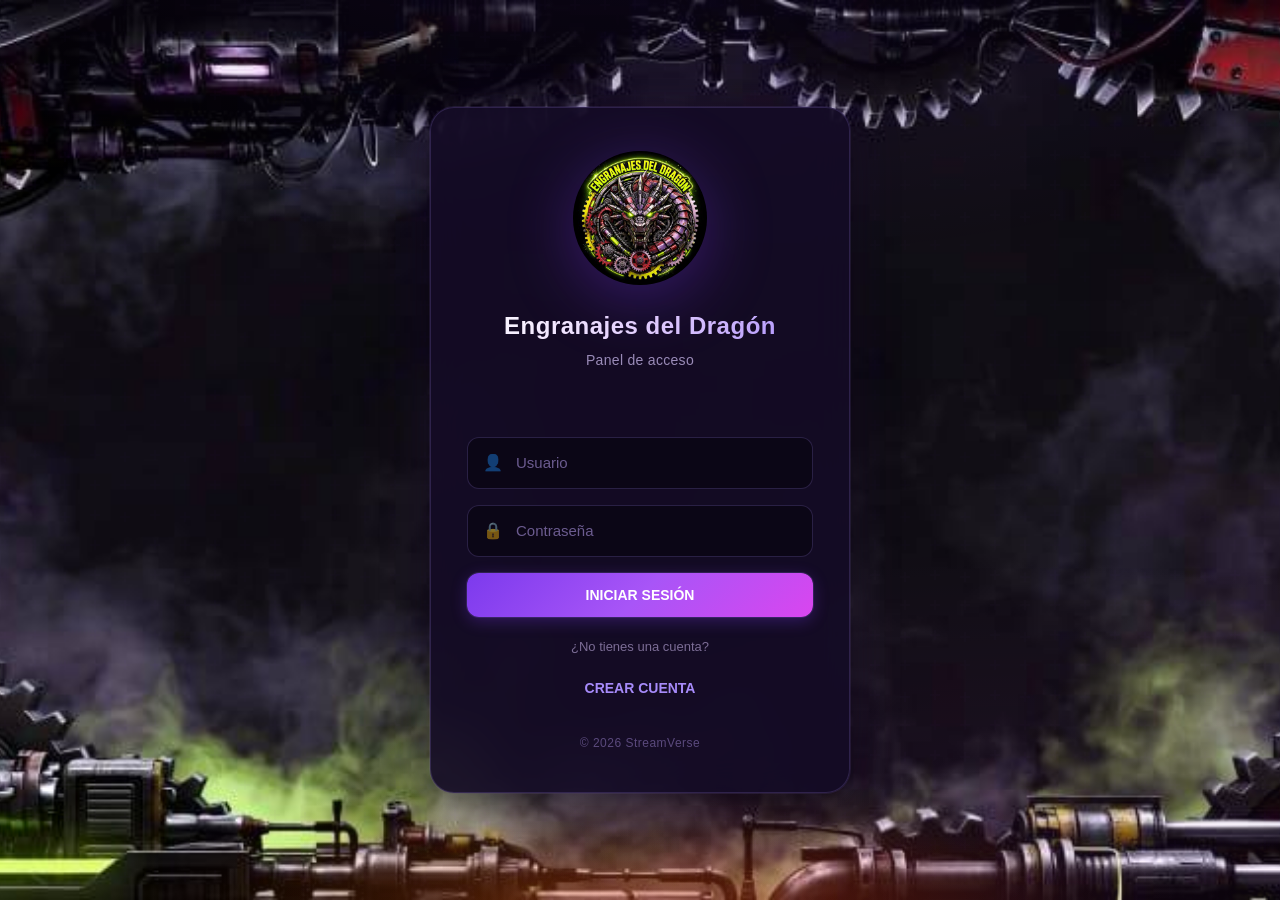
==== commit 2a834a7e: "Login como entrada del sitio y tienda en tienda.html" ====
--- a/index.html
+++ b/index.html
@@ -10,976 +10,754 @@
   content="width=device-width,initial-scale=1"
 >
 
-<title>Engranajes del Dragón | Tienda</title>
-
-<link
-  rel="stylesheet"
-  href="css/style.css"
->
-
-<link rel="preconnect" href="https://cdnjs.cloudflare.com" crossorigin>
-<link
-  rel="stylesheet"
-  href="https://cdnjs.cloudflare.com/ajax/libs/font-awesome/6.5.0/css/all.min.css"
-  media="print"
-  onload="this.media='all'"
->
-<noscript>
-  <link rel="stylesheet" href="https://cdnjs.cloudflare.com/ajax/libs/font-awesome/6.5.0/css/all.min.css">
-</noscript>
+<title>Engranajes del Dragón | Acceso</title>
+
+<link rel="stylesheet" href="css/style.css">
 
 <style>
-
-body {
-  background: #020a10 url("fondo2.jpg") center / cover no-repeat fixed !important;
-  color: #e0e0e0;
-}
-
-.eyebrow {
-  color: #00d9ff !important;
-}
-
-.section-head h2 {
-  color: #ffffff !important;
-}
-
-.muted {
-  color: #7d8b96 !important;
-}
-
-.hero h1 {
-  color: #ffffff !important;
-}
-
-.hero h1 span {
-  background: linear-gradient(135deg, #00b4d8, #00d9ff) !important;
-  -webkit-background-clip: text !important;
-  -webkit-text-fill-color: transparent !important;
-}
-
-.hero p {
-  color: #c0d8e8 !important;
-}
-
-.hero-orb {
-  border-color: rgba(0, 217, 255, 0.25) !important;
-  background: radial-gradient(circle at 30% 30%, rgba(0, 180, 216, 0.25), transparent 60%) !important;
-  color: #00d9ff !important;
-}
-
-.topbar {
-  background: #040d14 !important;
-  border-bottom: 1px solid #0a2a3a !important;
-}
-
-.brand b {
-  background: linear-gradient(135deg, #00b4d8, #00d9ff) !important;
-}
-
-.userbar {
-  color: #7d8b96 !important;
-}
-
-.userbar .ub-user {
-  color: #00d9ff;
-  font-weight: 700;
-  display: inline-flex;
-  align-items: center;
-  gap: 6px;
-  font-size: 13px;
-}
-
-.userbar .ub-balance {
-  display: inline-flex;
-  align-items: center;
-  gap: 4px;
-  padding: 6px 12px;
-  border-radius: 10px;
-  background: rgba(0, 217, 255, 0.08);
-  border: 1px solid rgba(0, 217, 255, 0.15);
-  font-size: 13px;
-  font-weight: 700;
-  color: #00d9ff;
-  height: 34px;
-}
-
-.userbar .ub-balance .bal-amount {
-  color: #4ade80;
-}
-
-.userbar .ub-currency {
-  padding: 0 10px;
-  border-radius: 10px;
-  border: 1px solid #0a2a3a;
-  background: #020a10;
-  color: #7d8b96;
-  font-size: 13px;
-  font-weight: 700;
-  cursor: pointer;
-  outline: none;
-  transition: border-color 0.2s;
-  height: 34px;
-}
-
-.userbar .ub-currency:focus {
-  border-color: #00d9ff;
-}
-
-.userbar .ub-currency option {
-  background: #020a10;
-  color: #ffffff;
-}
-
-.userbar .ub-btn {
-  padding: 0 14px;
-  border-radius: 10px;
-  font-size: 13px;
-  font-weight: 700;
-  cursor: pointer;
-  border: none;
-  display: inline-flex;
-  align-items: center;
-  gap: 6px;
-  transition: all 0.2s;
-  text-decoration: none;
-  height: 34px;
-  white-space: nowrap;
-}
-
-.userbar .ub-btn-recharge {
-  background: linear-gradient(135deg, #10b981, #059669);
-  color: #fff;
-  box-shadow: 0 4px 12px rgba(16, 185, 129, 0.3);
-}
-
-.userbar .ub-btn-recharge:hover {
-  transform: translateY(-1px);
-  box-shadow: 0 6px 16px rgba(16, 185, 129, 0.4);
-}
-
-.userbar .ub-btn-panel {
-  background: linear-gradient(135deg, #7c3aed, #6d28d9);
-  color: #fff;
-  box-shadow: 0 4px 12px rgba(124, 58, 237, 0.35);
-}
-
-.userbar .ub-btn-panel:hover {
-  transform: translateY(-1px);
-  box-shadow: 0 6px 16px rgba(124, 58, 237, 0.5);
-}
-
-.userbar .ub-btn-admin {
-  background: linear-gradient(135deg, #f59e0b, #d97706);
-  color: #1a1205;
-  box-shadow: 0 4px 12px rgba(245, 158, 11, 0.35);
-}
-
-.userbar .ub-btn-admin:hover {
-  transform: translateY(-1px);
-  box-shadow: 0 6px 16px rgba(245, 158, 11, 0.5);
-}
-
-.userbar .ub-btn-owner {
-  background: linear-gradient(135deg, #00d9ff, #0091b8);
-  color: #04212b;
-  box-shadow: 0 4px 12px rgba(0, 217, 255, 0.35);
-}
-
-.userbar .ub-btn-owner:hover {
-  transform: translateY(-1px);
-  box-shadow: 0 6px 16px rgba(0, 217, 255, 0.5);
-}
-
-.userbar .ub-btn-ghost {
-  background: rgba(255, 255, 255, 0.06);
-  border: 1px solid #0a2a3a;
-  color: #7d8b96;
-}
-
-.userbar .ub-btn-ghost:hover {
-  border-color: #00d9ff;
-  color: #ffffff;
-}
-
-.userbar .ub-btn-primary {
-  background: linear-gradient(135deg, #00b4d8, #00d9ff);
-  color: #020a10;
-  box-shadow: 0 4px 12px rgba(0, 217, 255, 0.3);
-}
-
-.userbar .ub-btn-primary:hover {
-  transform: translateY(-1px);
-  box-shadow: 0 6px 16px rgba(0, 217, 255, 0.4);
-}
-
-.userbar .ub-sep {
-  width: 1px;
-  height: 24px;
-  background: #0a2a3a;
-  margin: 0 4px;
-}
-
-#productos {
-  position: relative;
-  z-index: 5;
-}
-
-#publicProducts {
-  display: grid;
-  grid-template-columns: repeat(auto-fill, minmax(280px, 1fr));
-  gap: 20px;
-  align-items: stretch;
-  width: 100%;
-}
-
-#publicProducts .product-card {
-  position: relative;
-  display: flex;
-  flex-direction: column;
-  overflow: hidden;
-  border-radius: 20px;
-  background: linear-gradient(145deg, #0a1a24, #061218);
-  border: 2px solid transparent;
-  transition: transform 0.25s ease, box-shadow 0.25s ease;
-}
-
-#publicProducts .product-card::before {
-  content: "";
-  position: absolute;
-  inset: -2px;
-  border-radius: 22px;
-  background: linear-gradient(135deg, #00d9ff, #020a10, #00d9ff);
-  z-index: -1;
-  opacity: 0.4;
-  transition: opacity 0.25s;
-}
-
-#publicProducts .product-card:hover {
-  transform: translateY(-5px);
-  box-shadow: 0 12px 30px rgba(0, 217, 255, 0.15);
-}
-
-#publicProducts .product-card:hover::before {
-  opacity: 0.8;
-}
-
-#publicProducts .product-card .thumb {
-  position: relative;
-  width: 100%;
-  height: 180px;
-  overflow: hidden;
-  display: grid;
-  place-items: center;
-  background: #0b0614;
-}
-
-#publicProducts .product-card .thumb img {
-  width: 100%;
-  height: 100%;
-  object-fit: cover;
-}
-
-#publicProducts .product-card .thumb::after {
-  content: "";
-  position: absolute;
-  bottom: 0;
-  left: 0;
-  right: 0;
-  height: 60px;
-  background: linear-gradient(transparent, #0a1a24);
-}
-
-#publicProducts .p-info {
-  padding: 14px 16px 0;
-}
-
-#publicProducts .p-name {
-  font-size: 16px;
-  font-weight: 800;
-  color: #ffffff;
-  margin-bottom: 8px;
-}
-
-#publicProducts .p-online {
-  display: inline-flex;
-  align-items: center;
-  gap: 6px;
-  padding: 4px 12px;
-  border-radius: 20px;
-  font-size: 11px;
-  font-weight: 700;
-  background: rgba(16, 185, 129, 0.15);
-  color: #10b981;
-  margin-bottom: 10px;
-}
-
-#publicProducts .p-online::before {
-  content: "";
-  width: 7px;
-  height: 7px;
-  border-radius: 50%;
-  background: #10b981;
-  box-shadow: 0 0 6px #10b981;
-}
-
-#publicProducts .p-provider {
-  display: flex;
-  align-items: center;
-  gap: 6px;
-  font-size: 12px;
-  color: #6a8a9a;
-  margin-bottom: 12px;
-}
-
-#publicProducts .p-desc {
-  font-size: 12px;
-  color: #5a7a8a;
-  padding: 0 16px;
-  margin-bottom: 4px;
-}
-
-#publicProducts .p-price-section {
-  display: flex;
-  align-items: center;
-  justify-content: space-between;
-  padding: 12px 16px;
-  border-top: 1px solid rgba(0, 217, 255, 0.08);
-  margin-top: auto;
-}
-
-#publicProducts .p-price-box {
-  display: flex;
-  flex-direction: column;
-}
-
-#publicProducts .p-price-label {
-  font-size: 10px;
-  color: #4a6070;
-  text-transform: uppercase;
-  letter-spacing: 1px;
-  font-weight: 700;
-}
-
-#publicProducts .p-price {
-  font-size: 22px;
-  font-weight: 900;
-  color: #00d9ff;
-}
-
-#publicProducts .p-stock-box {
-  display: flex;
-  flex-direction: column;
-  align-items: center;
-  gap: 2px;
-}
-
-#publicProducts .p-stock-label {
-  font-size: 9px;
-  color: #4a6070;
-  text-transform: uppercase;
-  letter-spacing: 1px;
-  font-weight: 700;
-}
-
-#publicProducts .p-stock-circle {
-  width: 38px;
-  height: 38px;
-  border-radius: 50%;
-  display: flex;
-  align-items: center;
-  justify-content: center;
-  font-size: 14px;
-  font-weight: 900;
-}
-
-#publicProducts .p-stock-circle.ok {
-  background: rgba(16, 185, 129, 0.15);
-  color: #10b981;
-  border: 2px solid rgba(16, 185, 129, 0.3);
-}
-
-#publicProducts .p-stock-circle.low {
-  background: rgba(245, 158, 11, 0.15);
-  color: #f59e0b;
-  border: 2px solid rgba(245, 158, 11, 0.3);
-}
-
-#publicProducts .p-stock-circle.empty {
-  background: rgba(239, 68, 68, 0.15);
-  color: #ef4444;
-  border: 2px solid rgba(239, 68, 68, 0.3);
-}
-
-#publicProducts .p-actions {
-  display: flex;
-  flex-direction: column;
-  gap: 8px;
-  padding: 12px 16px 16px;
-}
-
-#publicProducts .btn-comprar {
-  width: 100%;
-  padding: 13px;
-  border: none;
-  border-radius: 12px;
-  font-size: 14px;
-  font-weight: 800;
-  cursor: pointer;
-  text-transform: uppercase;
-  letter-spacing: 0.5px;
-  transition: all 0.2s;
-  display: flex;
-  align-items: center;
-  justify-content: center;
-  gap: 8px;
-  text-decoration: none;
-}
-
-#publicProducts .btn-comprar.active {
-  background: linear-gradient(135deg, #00b4d8, #00d9ff);
-  color: #020a10;
-  box-shadow: 0 6px 20px rgba(0, 217, 255, 0.3);
-}
-
-#publicProducts .btn-comprar.active:hover {
-  transform: translateY(-2px);
-  box-shadow: 0 10px 28px rgba(0, 217, 255, 0.4);
-}
-
-#publicProducts .btn-comprar.disabled {
-  background: rgba(239, 68, 68, 0.12);
-  color: #ef4444;
-  border: 1px solid rgba(239, 68, 68, 0.2);
-  cursor: not-allowed;
-}
-
-#publicProducts .btn-detalles {
-  width: 100%;
-  padding: 11px;
-  border: 1px solid rgba(0, 217, 255, 0.2);
-  border-radius: 12px;
-  background: rgba(0, 217, 255, 0.06);
-  color: #00d9ff;
-  font-size: 13px;
-  font-weight: 700;
-  cursor: pointer;
-  text-transform: uppercase;
-  letter-spacing: 0.5px;
-  transition: all 0.2s;
-  display: flex;
-  align-items: center;
-  justify-content: center;
-  gap: 8px;
-}
-
-#publicProducts .btn-detalles:hover {
-  background: rgba(0, 217, 255, 0.12);
-  border-color: rgba(0, 217, 255, 0.4);
-  transform: translateY(-1px);
-}
-
-.thumb-badge {
-  position: absolute;
-  top: 10px;
-  left: 10px;
-  padding: 5px 12px;
-  border-radius: 8px;
-  font-size: 11px;
-  font-weight: 800;
-  text-transform: uppercase;
-  z-index: 5;
-  letter-spacing: 0.5px;
-}
-
-.thumb-badge.agotado {
-  background: linear-gradient(135deg, #ef4444, #b91c1c);
-  color: #fff;
-  box-shadow: 0 4px 12px rgba(239, 68, 68, 0.4);
-}
-
-.thumb-badge.disponible {
-  background: linear-gradient(135deg, #10b981, #059669);
-  color: #fff;
-  box-shadow: 0 4px 12px rgba(16, 185, 129, 0.4);
-}
-
-.thumb-badge.bajo {
-  background: linear-gradient(135deg, #f59e0b, #d97706);
-  color: #fff;
-  box-shadow: 0 4px 12px rgba(245, 158, 11, 0.4);
-}
-
-.thumb-price {
-  position: absolute;
-  top: 10px;
-  right: 10px;
-  padding: 6px 12px;
-  border-radius: 8px;
-  background: rgba(0, 217, 255, 0.9);
-  color: #020a10;
-  font-size: 14px;
-  font-weight: 900;
-  z-index: 5;
-}
-
-.thumb-oferta {
-  position: absolute;
-  bottom: 10px;
-  left: 10px;
-  padding: 5px 14px;
-  border-radius: 8px;
-  background: linear-gradient(135deg, #f43f5e, #e11d48);
-  color: #fff;
-  font-size: 11px;
-  font-weight: 800;
-  text-transform: uppercase;
-  z-index: 5;
-  letter-spacing: 1px;
-}
-
-.sv-modal-overlay {
-  position: fixed;
-  inset: 0;
-  background: rgba(0, 0, 0, 0.7);
-  backdrop-filter: blur(6px);
-  z-index: 9999;
-  display: flex;
-  align-items: center;
-  justify-content: center;
-  opacity: 0;
-  pointer-events: none;
-  transition: opacity 0.25s;
-  padding: 20px;
-}
-
-.sv-modal-overlay.sv-modal-open {
-  opacity: 1;
-  pointer-events: all;
-}
-
-.sv-modal-box {
-  background: linear-gradient(145deg, #0a1a24, #061218);
-  border: 1px solid #0a2a3a;
-  border-radius: 20px;
-  width: 100%;
-  max-width: 500px;
-  max-height: 80vh;
-  overflow: hidden;
-  display: flex;
-  flex-direction: column;
-  transform: translateY(20px) scale(0.95);
-  transition: transform 0.25s;
-  box-shadow: 0 20px 60px rgba(0, 0, 0, 0.5), 0 0 40px rgba(0, 217, 255, 0.08);
-}
-
-.sv-modal-open .sv-modal-box {
-  transform: translateY(0) scale(1);
-}
-
-.sv-modal-header {
-  display: flex;
-  align-items: center;
-  justify-content: space-between;
-  padding: 20px 24px;
-  border-bottom: 1px solid #0a2a3a;
-}
-
-.sv-modal-header h3 {
-  margin: 0;
-  color: #ffffff;
-  font-size: 18px;
-  font-weight: 700;
-}
-
-.sv-modal-close {
-  width: 36px;
-  height: 36px;
-  border-radius: 10px;
-  border: 1px solid #0a2a3a;
-  background: rgba(239, 68, 68, 0.1);
-  color: #ef4444;
-  font-size: 16px;
-  cursor: pointer;
-  display: flex;
-  align-items: center;
-  justify-content: center;
-  transition: all 0.2s;
-}
-
-.sv-modal-close:hover {
-  background: rgba(239, 68, 68, 0.2);
-  border-color: rgba(239, 68, 68, 0.4);
-}
-
-.sv-modal-body {
-  padding: 24px;
-  overflow-y: auto;
-}
-
-@media (max-width: 900px) {
-  #publicProducts {
-    grid-template-columns: repeat(2, minmax(240px, 1fr));
-  }
-}
-
-@media (max-width: 600px) {
-  #publicProducts {
-    grid-template-columns: 1fr;
-  }
-}
-
+  #regCountryBtn {
+    position: absolute;
+    left: 8px;
+    top: 8px;
+    height: 36px;
+    display: flex;
+    align-items: center;
+    gap: 6px;
+    padding: 0 10px;
+    border-radius: 9px;
+    border: 1px solid rgba(167, 139, 250, 0.35);
+    background: rgba(124, 58, 237, 0.16);
+    color: #fff;
+    font-size: 14px;
+    font-weight: 700;
+    cursor: pointer;
+    z-index: 3;
+    transition: all 0.2s ease;
+  }
+  #regCountryBtn:hover {
+    border-color: #7c3aed;
+    background: rgba(124, 58, 237, 0.3);
+  }
+  #regCountryBtn .caret {
+    font-size: 10px;
+    opacity: 0.7;
+  }
+  #regPhoneGroup input:focus {
+    border-color: #7c3aed;
+  }
+  .country-drop {
+    display: none;
+    position: absolute;
+    top: 56px;
+    left: 0;
+    right: 0;
+    background: #0b0614;
+    border: 1px solid rgba(167, 139, 250, 0.4);
+    border-radius: 12px;
+    z-index: 999;
+    overflow: hidden;
+    box-shadow: 0 16px 40px rgba(0, 0, 0, 0.6);
+  }
+  .country-drop.open {
+    display: block;
+  }
+  #regCountrySearch:focus {
+    box-shadow: none !important;
+    outline: none;
+  }
+  #regCountryList {
+    max-height: 230px;
+    overflow-y: auto;
+  }
+  #regCountryList .c-item {
+    display: flex;
+    align-items: center;
+    gap: 10px;
+    padding: 10px 14px;
+    font-size: 14px;
+    color: #cfc6e6;
+    cursor: pointer;
+    border-bottom: 1px solid rgba(167, 139, 250, 0.07);
+  }
+  #regCountryList .c-item:hover {
+    background: rgba(124, 58, 237, 0.22);
+    color: #fff;
+  }
+  #regCountryList .c-item .c-dial {
+    margin-left: auto;
+    color: #8f7fc4;
+    font-weight: 700;
+    font-size: 13px;
+  }
+  #regCountryList .c-empty {
+    padding: 16px;
+    text-align: center;
+    color: #6b5b8f;
+    font-size: 13px;
+  }
 </style>
 
 </head>
 
 
-<body>
-
-
-<!-- ==================================================
-     BARRA SUPERIOR
-================================================== -->
-
-<header class="topbar">
-
-  <a
-    class="brand"
-    href="index.html"
-  >
-
-    <b>S</b>
-
-    Engranajes del Dragón
-
-  </a>
-
-
-  <div
-    class="userbar"
-    id="indexUserbar"
-  ></div>
-
-</header>
-
-
-
-<!-- ==================================================
-     CONTENIDO
-================================================== -->
-
-<main>
-
-
-<!-- ==================================================
-     HERO
-================================================== -->
-
-<section class="hero container">
-
-  <div>
-
-    <span class="eyebrow">
-      CATÁLOGO DE SERVICIOS
-    </span>
-
-
-    <h1>
-      Tu tienda de
-      <span>streaming</span>
-    </h1>
-
-
-    <p>
-      Compra tus accesos de forma rápida
-      y gestiona tus pedidos desde tu cuenta.
+<body class="auth-page">
+
+
+<div class="auth-card">
+
+  <div class="logo-box">
+    <img src="logooficial.jpg" alt="Engranajes del Dragón" width="140" height="140" decoding="async" class="dragon-logo">
+  </div>
+
+  <h1 class="brand-name">Engranajes del Dragón</h1>
+
+  <p class="subtitle">
+    Panel de acceso
+  </p>
+
+
+  <div id="message" class="message"></div>
+
+
+  <!-- LOGIN -->
+
+  <form id="loginForm" class="form active">
+
+    <div class="input-group">
+
+      <i>👤</i>
+
+      <input
+        id="loginUser"
+        placeholder="Usuario"
+        required
+      >
+
+    </div>
+
+
+    <div class="input-group">
+
+      <i>🔒</i>
+
+      <input
+        id="loginPass"
+        type="password"
+        placeholder="Contraseña"
+        required
+      >
+
+    </div>
+
+
+    <button class="btn btn-primary full">
+      INICIAR SESIÓN
+    </button>
+
+
+    <p class="switch">
+      ¿No tienes una cuenta?
     </p>
 
-  </div>
-
-
-
-</section>
-
-
-<!-- ==================================================
-     PRODUCTOS
-================================================== -->
-
-<section
-  id="productos"
-  class="container section"
->
-
-
-  <div class="section-head">
-
-    <div>
-
-      <span class="eyebrow">
-        OFERTAS
-      </span>
-
-
-      <h2>
-        Productos disponibles
-      </h2>
-
-    </div>
-
-
-    <span
-      id="summary"
-      class="muted"
-    ></span>
-
-  </div>
-
-
-  <div
-    id="publicProducts"
-    class="product-grid"
-  ></div>
-
-
-</section>
-
-
-</main>
-
-
-
-<!-- ==================================================
-     FOOTER
-================================================== -->
-
-<footer class="footer">
-
-  © 2026 Engranajes del Dragón · Tienda virtual
-
-</footer>
-
-
-
-<!-- ==================================================
-     APP.JS
-================================================== -->
-
-<script src="js/app.js"></script>
-
-
-
-<script>
-
-/* =========================================================
-   INICIALIZAR SISTEMA
-========================================================= */
-
-SV.seed();
-
-if (SV.session() && SV.isSuspended(SV.session())) {
-  SV.logout();
-  location.href = "login.html";
-}
-
-
-
-/* =========================================================
-   BARRA SUPERIOR DINÁMICA
-========================================================= */
-
-const indexUserbar =
-  document.getElementById(
-    "indexUserbar"
-  );
-
-const usuarioActual =
-  SV.session();
-
-
-if (
-  usuarioActual &&
-  usuarioActual.trim() !== ""
-) {
-
-  const balances = { PEN: 0, MXN: 0, USD: 0 };
-  const saved = SV.getBalance(usuarioActual);
-  if (typeof saved === "object" && saved !== null) {
-    balances.PEN = Number(saved.PEN || 0);
-    balances.MXN = Number(saved.MXN || 0);
-    balances.USD = Number(saved.USD || 0);
-  } else {
-    balances.PEN = Number(saved || 0);
-  }
-
-  const userData = SV.currentUser();
-  const canPanel = !!userData && userData.role === "proveedor";
-  const canAdmin = !!userData && userData.role === "admin";
-  const canOwner = !!userData && userData.role === "dueno";
-
-  indexUserbar.innerHTML = `
-
-    <span class="ub-user">
-      <i class="fa-solid fa-user"></i>
-      ${SV.escapeHtml(usuarioActual)}
-    </span>
-
-    <span class="ub-sep"></span>
-
-    <span class="ub-balance">
-      <i class="fa-solid fa-wallet"></i>
-      <span class="bal-amount" id="ubBalAmount">${balances.PEN.toFixed(2)} créditos</span>
-    </span>
-
-    <select class="ub-currency" id="ubCurrency">
-      <option value="PEN">Cartera PEN</option>
-      <option value="MXN">Cartera MXN</option>
-      <option value="USD">Cartera USD</option>
-    </select>
-
-    ${canAdmin ? `
-    <a class="ub-btn ub-btn-admin" href="admin.html" title="Panel principal del dueño">
-      <i class="fa-solid fa-gauge-high"></i>
-      Panel principal
-    </a>` : ""}
-
-    ${canOwner ? `
-    <a class="ub-btn ub-btn-owner" href="admin.html" title="Panel oficial de dueño">
-      <i class="fa-solid fa-crown"></i>
-      Panel oficial
-    </a>` : ""}
-
-    ${canPanel ? `
-    <a class="ub-btn ub-btn-panel" href="admin.html" title="Panel de proveedor">
-      <i class="fa-solid fa-store"></i>
-      Mi panel
-    </a>` : ""}
-
-    <a class="ub-btn ub-btn-recharge" href="recargas.html">
-      <i class="fa-solid fa-plus"></i>
-      Recargar créditos
-    </a>
 
     <button
       type="button"
-      class="ub-btn ub-btn-ghost"
-      id="indexLogout"
+      class="link-btn"
+      id="goRegister"
     >
-      <i class="fa-solid fa-right-from-bracket"></i>
-      Salir
+      CREAR CUENTA
     </button>
 
-  `;
-
-  const rates = { PEN: 1, MXN: 4.2, USD: 3.36 };
-
-  document.getElementById("ubCurrency").onchange = function() {
-    const cur = this.value;
-    const creditos = (balances[cur] || 0) * (rates[cur] || 1);
-    document.getElementById("ubBalAmount").textContent = creditos.toFixed(2) + " créditos";
+  </form>
+
+
+
+  <!-- REGISTRO -->
+
+  <form id="registerForm" class="form">
+
+    <div class="input-group">
+
+      <i>👤</i>
+
+      <input
+        id="regUser"
+        placeholder="Usuario"
+        minlength="3"
+        required
+      >
+
+    </div>
+
+
+    <div class="input-group">
+
+      <i>✉</i>
+
+      <input
+        id="regEmail"
+        type="email"
+        placeholder="Correo electrónico"
+        required
+      >
+
+    </div>
+
+
+    <div class="input-group">
+
+      <i>🔒</i>
+
+      <input
+        id="regPass"
+        type="password"
+        placeholder="Contraseña"
+        minlength="6"
+        required
+      >
+
+    </div>
+
+
+    <div class="input-group">
+
+      <i>🔒</i>
+
+      <input
+        id="regPass2"
+        type="password"
+        placeholder="Confirmar contraseña"
+        required
+      >
+
+    </div>
+
+
+    <div class="input-group" id="regPhoneGroup">
+
+      <button type="button" id="regCountryBtn" aria-label="Elegir país">
+        <span id="regCountryFlag">🇵🇪</span>
+        <span id="regCountryCode">+51</span>
+        <span class="caret">▾</span>
+      </button>
+
+      <input
+        id="regPhone"
+        type="tel"
+        placeholder="Número de WhatsApp"
+        inputmode="numeric"
+        autocomplete="tel"
+        style="padding-left:112px;"
+        required
+      >
+
+      <div id="regCountryDrop" class="country-drop">
+        <input
+          id="regCountrySearch"
+          type="text"
+          placeholder="🔍 Buscar país..."
+          style="height:44px;padding:0 14px;border:none;border-bottom:1px solid rgba(167,139,250,0.25);border-radius:0;box-shadow:none !important;background:#0b0614;"
+        >
+        <div id="regCountryList"></div>
+      </div>
+
+    </div>
+
+    <p style="font-size:11.5px;color:#5a7080;margin:-8px 0 14px;">
+      Se guardará en tu cuenta para que puedan contactarte
+    </p>
+
+
+    <div class="input-group">
+
+      <i>🔑</i>
+
+      <input
+        id="regCode"
+        placeholder="Código de registro (cliente o proveedor)"
+        required
+      >
+
+    </div>
+
+
+    <p style="text-align:center;font-size:12px;color:#5a7080;margin:4px 0 10px;">
+      El tipo de cuenta depende del código:<br>
+      <b style="color:#0891b2;">Cliente</b> = compra productos · <b style="color:#7c3aed;">Proveedor</b> = vende en la tienda<br>
+      <b style="color:#f59e0b;">Dueño</b> = panel oficial con todo el control (códigos, recargas y reembolsos)
+    </p>
+
+
+    <button class="btn btn-primary full">
+      CREAR CUENTA
+    </button>
+
+
+    <p class="switch">
+      ¿Ya tienes una cuenta?
+    </p>
+
+
+    <button
+      type="button"
+      class="link-btn"
+      id="goLogin"
+    >
+      VOLVER AL LOGIN
+    </button>
+
+  </form>
+
+
+  <div class="footer-small">
+    © 2026 StreamVerse
+  </div>
+
+</div>
+
+
+<script src="js/app.js"></script>
+
+
+<script>
+
+SV.seed();
+
+
+/* SI YA HAY SESIÓN, CADA ROL SE QUEDA EN SU ÁREA (no cambia de usuario) */
+if (SV.session() && SV.currentUser() && !SV.isSuspended(SV.session())) {
+  location.replace(SV.homeFor());
+}
+
+
+const msg =
+  document.getElementById("message");
+
+const login =
+  document.getElementById("loginForm");
+
+const reg =
+  document.getElementById("registerForm");
+
+
+/* =========================================================
+   SELECTOR DE PAÍS + WHATSAPP
+========================================================= */
+
+const COUNTRIES = [
+["AF","Afganistán","93"],["AL","Albania","355"],["DE","Alemania","49"],["AD","Andorra","376"],
+["AO","Angola","244"],["AI","Anguila","1"],["AQ","Antártida","672"],["AG","Antigua y Barbuda","1"],
+["SA","Arabia Saudita","966"],["DZ","Argelia","213"],["AR","Argentina","54"],["AM","Armenia","374"],
+["AW","Aruba","297"],["AU","Australia","61"],["AT","Austria","43"],["AZ","Azerbaiyán","994"],
+["BS","Bahamas","1"],["BH","Bahréin","973"],["BD","Bangladés","880"],["BB","Barbados","1"],
+["BE","Bélgica","32"],["BZ","Belice","501"],["BJ","Benín","229"],["BM","Bermudas","1"],
+["BT","Bután","975"],["BO","Bolivia","591"],["BA","Bosnia y Herzegovina","387"],["BW","Botsuana","267"],
+["BR","Brasil","55"],["BN","Brunéi","673"],["BG","Bulgaria","359"],["BF","Burkina Faso","226"],
+["BI","Burundi","257"],["KH","Camboya","855"],["CM","Camerún","237"],["CA","Canadá","1"],
+["CV","Cabo Verde","238"],["KY","Islas Caimán","1"],["CF","Rep. Centroafricana","236"],["TD","Chad","235"],
+["CL","Chile","56"],["CN","China","86"],["CY","Chipre","357"],["CO","Colombia","57"],
+["KM","Comoras","269"],["CG","Congo","242"],["CD","Congo (RDC)","243"],["KR","Corea del Sur","82"],
+["KP","Corea del Norte","850"],["CI","Costa de Marfil","225"],["CR","Costa Rica","506"],["HR","Croacia","385"],
+["CU","Cuba","53"],["CW","Curazao","599"],["DK","Dinamarca","45"],["DJ","Yibuti","253"],
+["DM","Dominica","1"],["DO","República Dominicana","1"],["EC","Ecuador","593"],["EG","Egipto","20"],
+["SV","El Salvador","503"],["AE","Emiratos Árabes Unidos","971"],["ER","Eritrea","291"],["ES","España","34"],
+["SI","Eslovenia","386"],["SK","Eslovaquia","421"],["EE","Estonia","372"],["SZ","Esuatini","268"],
+["ET","Etiopía","251"],["FI","Finlandia","358"],["FJ","Fiyi","679"],["FR","Francia","33"],
+["GA","Gabón","241"],["GM","Gambia","220"],["GE","Georgia","995"],["GH","Ghana","233"],
+["GI","Gibraltar","350"],["GR","Grecia","30"],["GL","Groenlandia","299"],["GD","Granada","1"],
+["GU","Guam","1"],["GT","Guatemala","502"],["GN","Guinea","224"],["GW","Guinea-Bisáu","245"],
+["GY","Guyana","592"],["HT","Haití","509"],["HN","Honduras","504"],["HK","Hong Kong","852"],
+["HU","Hungría","36"],["IN","India","91"],["ID","Indonesia","62"],["IQ","Irak","964"],
+["IR","Irán","98"],["IE","Irlanda","353"],["IS","Islandia","354"],["IL","Israel","972"],
+["IT","Italia","39"],["JM","Jamaica","1"],["JP","Japón","81"],["JO","Jordania","962"],
+["KZ","Kazajistán","7"],["KE","Kenia","254"],["KG","Kirguistán","996"],["KI","Kiribati","686"],
+["KW","Kuwait","965"],["LA","Laos","856"],["LS","Lesoto","266"],["LV","Letonia","371"],
+["LB","Líbano","961"],["LR","Liberia","231"],["LI","Liechtenstein","423"],["LT","Lituania","370"],
+["LU","Luxemburgo","352"],["MO","Macao","853"],["MK","Macedonia del Norte","389"],["MG","Madagascar","261"],
+["MW","Malawi","265"],["MY","Malasia","60"],["MV","Maldivas","960"],["ML","Malí","223"],
+["MT","Malta","356"],["MH","Islas Marshall","692"],["MR","Mauritania","222"],["MU","Mauricio","230"],
+["MX","México","52"],["FM","Micronesia","691"],["MD","Moldavia","373"],["MC","Mónaco","377"],
+["MN","Mongolia","976"],["ME","Montenegro","382"],["MS","Montserrat","1"],["MZ","Mozambique","258"],
+["MM","Birmania","95"],["NA","Namibia","264"],["NR","Nauru","674"],["NP","Nepal","977"],
+["NL","Países Bajos","31"],["NC","Nueva Caledonia","687"],["NZ","Nueva Zelanda","64"],["NI","Nicaragua","505"],
+["NE","Níger","227"],["NG","Nigeria","234"],["NO","Noruega","47"],["OM","Omán","968"],
+["PK","Pakistán","92"],["PW","Palaos","680"],["PS","Palestina","970"],["PA","Panamá","507"],
+["PG","Papúa Nueva Guinea","675"],["PY","Paraguay","595"],["PE","Perú","51"],["PH","Filipinas","63"],
+["PL","Polonia","48"],["PT","Portugal","351"],["PR","Puerto Rico","1"],["QA","Catar","974"],
+["GB","Reino Unido","44"],["RO","Rumanía","40"],["RU","Rusia","7"],["RW","Ruanda","250"],
+["KN","San Cristóbal y Nieves","1"],["VC","San Vicente y las Granadinas","1"],["WS","Samoa","685"],["SM","San Marino","378"],
+["ST","Santo Tomé y Príncipe","239"],["SN","Senegal","221"],["RS","Serbia","381"],["SC","Seychelles","248"],
+["SL","Sierra Leona","232"],["SG","Singapur","65"],["SX","Sint Maarten","1"],["SB","Islas Salomón","677"],
+["SO","Somalia","252"],["ZA","Sudáfrica","27"],["SS","Sudán del Sur","211"],["SD","Sudán","249"],
+["SE","Suecia","46"],["CH","Suiza","41"],["SR","Surinam","597"],["SY","Siria","963"],
+["TW","Taiwán","886"],["TJ","Tayikistán","992"],["TZ","Tanzania","255"],["TH","Tailandia","66"],
+["TL","Timor Oriental","670"],["TG","Togo","228"],["TO","Tonga","676"],["TT","Trinidad y Tobago","1"],
+["TN","Túnez","216"],["TR","Turquía","90"],["TM","Turkmenistán","993"],["TC","Islas Turcas y Caicos","1"],
+["TV","Tuvalu","688"],["UA","Ucrania","380"],["UG","Uganda","256"],["UY","Uruguay","598"],
+["US","Estados Unidos","1"],["UZ","Uzbekistán","998"],["VU","Vanuatu","678"],["VA","Ciudad del Vaticano","39"],
+["VE","Venezuela","58"],["VN","Vietnam","84"],["VI","Islas Vírgenes (EE.UU.)","1"],["VG","Islas Vírgenes (GB)","1"],
+["YE","Yemen","967"],["ZM","Zambia","260"],["ZW","Zimbabue","263"]
+];
+
+const regCountryBtn = document.getElementById("regCountryBtn");
+const regCountryDrop = document.getElementById("regCountryDrop");
+const regCountrySearch = document.getElementById("regCountrySearch");
+const regCountryList = document.getElementById("regCountryList");
+const regCountryFlag = document.getElementById("regCountryFlag");
+const regCountryCode = document.getElementById("regCountryCode");
+
+let regDial = "51";
+let regCountryName = "Perú";
+
+function flagOf(iso) {
+  return String.fromCodePoint(0x1F1E6 + iso.charCodeAt(0) - 65, 0x1F1E6 + iso.charCodeAt(1) - 65);
+}
+
+function norm(s) {
+  return String(s || "").normalize("NFD").replace(/[\u0300-\u036f]/g, "").toLowerCase();
+}
+
+function renderCountries(filter) {
+  const f = norm(filter).trim();
+  const items = COUNTRIES.filter(c =>
+    !f ||
+    norm(c[1]).indexOf(f) > -1 ||
+    c[2].indexOf(f) > -1 ||
+    c[0].toLowerCase().indexOf(f) > -1
+  );
+  if (items.length === 0) {
+    regCountryList.innerHTML = '<div class="c-empty">No se encontró ningún país</div>';
+    return;
+  }
+  regCountryList.innerHTML = items.map(c =>
+    '<div class="c-item" data-dial="' + c[2] + '" data-name="' + c[1].replace(/"/g, "&quot;") + '" data-flag="' + flagOf(c[0]) + '">' +
+      '<span>' + flagOf(c[0]) + '</span>' +
+      '<span>' + c[1] + '</span>' +
+      '<span class="c-dial">+' + c[2] + '</span>' +
+    '</div>'
+  ).join("");
+  regCountryList.querySelectorAll(".c-item").forEach(it => {
+    it.onclick = () => {
+      regDial = it.dataset.dial;
+      regCountryName = it.dataset.name;
+      regCountryFlag.textContent = it.dataset.flag;
+      regCountryCode.textContent = "+" + regDial;
+      regCountryDrop.classList.remove("open");
+      document.getElementById("regPhone").focus();
+    };
+  });
+}
+
+regCountryBtn.onclick = (e) => {
+  e.stopPropagation();
+  const open = regCountryDrop.classList.toggle("open");
+  if (open) {
+    regCountrySearch.value = "";
+    renderCountries("");
+    regCountrySearch.focus();
+  }
+};
+
+regCountrySearch.oninput = () => renderCountries(regCountrySearch.value);
+regCountrySearch.onclick = (e) => e.stopPropagation();
+
+document.addEventListener("click", (e) => {
+  if (!regCountryDrop.contains(e.target) && e.target !== regCountryBtn) {
+    regCountryDrop.classList.remove("open");
+  }
+});
+
+renderCountries("");
+regCountryFlag.textContent = flagOf("PE");
+
+
+
+function showMessage(text, ok = false) {
+
+  msg.textContent = text;
+
+  msg.className =
+    "message " +
+    (ok ? "ok" : "error");
+
+}
+
+
+
+goRegister.onclick = () => {
+
+  login.classList.remove("active");
+
+  reg.classList.add("active");
+
+  msg.textContent = "";
+
+};
+
+
+
+goLogin.onclick = () => {
+
+  reg.classList.remove("active");
+
+  login.classList.add("active");
+
+  msg.textContent = "";
+
+};
+
+
+
+/* LOGIN */
+
+login.onsubmit = (e) => {
+
+  e.preventDefault();
+
+
+  const username =
+    loginUser.value.trim();
+
+  const password =
+    loginPass.value;
+
+
+  const us =
+    SV.users();
+
+  const user =
+    us[username];
+
+
+  if (
+    !user ||
+    user.pass !== SV.hash(password)
+  ) {
+
+    showMessage(
+      "Usuario o contraseña incorrectos"
+    );
+
+    return;
+  }
+
+
+  if (user.suspended) {
+    showMessage(
+      "Tu cuenta está suspendida. Contacta al administrador."
+    );
+    return;
+  }
+
+
+  SV.setSession(username);
+
+
+  location.href = SV.homeFor(username);
+
+};
+
+
+
+/* REGISTRO */
+
+reg.onsubmit = (e) => {
+
+  e.preventDefault();
+
+
+  const username =
+    regUser.value.trim();
+
+  const email =
+    regEmail.value.trim();
+
+  const password =
+    regPass.value;
+
+  const password2 =
+    regPass2.value;
+
+  const code =
+    regCode.value
+      .trim()
+      .toUpperCase();
+
+
+  const us =
+    SV.users();
+
+  const codes =
+    SV.codes();
+
+
+  const registrationCode =
+    codes.find(
+      x => x.code === code
+    );
+
+
+  if (us[username]) {
+
+    showMessage(
+      "Ese usuario ya existe."
+    );
+
+    return;
+  }
+
+
+  if (password.length < 6) {
+
+    showMessage(
+      "La contraseña debe tener al menos 6 caracteres."
+    );
+
+    return;
+  }
+
+
+  if (password !== password2) {
+
+    showMessage(
+      "Las contraseñas no coinciden."
+    );
+
+    return;
+  }
+
+
+  const phoneDigits =
+    (document.getElementById("regPhone").value || "")
+      .replace(/[^0-9]/g, "");
+
+  if (phoneDigits.length < 6 || phoneDigits.length > 15) {
+
+    showMessage(
+      "Ingresa un número de WhatsApp válido."
+    );
+
+    return;
+  }
+
+  const phoneFull = regDial + phoneDigits;
+
+
+  if (!registrationCode) {
+
+    showMessage(
+      "Código de registro inválido."
+    );
+
+    return;
+  }
+
+
+  if (registrationCode.used) {
+
+    showMessage(
+      "Este código ya fue utilizado."
+    );
+
+    return;
+  }
+
+
+  const codeType = registrationCode.type === "proveedor"
+    ? "proveedor"
+    : registrationCode.type === "dueno"
+      ? "dueno"
+      : "cliente";
+
+
+  /* MARCAR CÓDIGO COMO USADO */
+
+  registrationCode.used = true;
+
+  registrationCode.usedBy = username;
+
+  registrationCode.usedAt =
+    new Date().toISOString();
+
+
+  SV.saveCodes(codes);
+
+
+  /* CREAR USUARIO */
+
+  us[username] = {
+
+    pass: SV.hash(password),
+
+    email: email,
+
+    role: codeType,
+
+    phone: phoneFull,
+
+    country: regCountryName,
+
+    createdAt:
+      new Date().toISOString()
+
   };
 
-  const monedaActiva = ["PEN", "USD", "MXN"].find(c => Number(balances[c]) > 0) || "PEN";
-  const selMoneda = document.getElementById("ubCurrency");
-  selMoneda.value = monedaActiva;
-  selMoneda.dispatchEvent(new Event("change"));
-
-  document
-    .getElementById("indexLogout")
-    .onclick = function () {
-      SV.logout();
-      location.href = "index.html";
+
+  /* SI ES PROVEEDOR: CREAR SU FICHA */
+
+  if (codeType === "proveedor") {
+
+    const providers = SV.providers();
+
+    const newProvider = {
+
+      id: SV.id(),
+
+      name: username,
+
+      contact: phoneFull,
+
+      userId: username
+
     };
 
-} else {
-
-  indexUserbar.innerHTML = `
-
-    <a class="ub-btn ub-btn-ghost" href="#productos">
-      <i class="fa-solid fa-store"></i>
-      Productos
-    </a>
-
-    <a class="ub-btn ub-btn-ghost" href="login.html">
-      <i class="fa-solid fa-right-to-bracket"></i>
-      Iniciar sesión
-    </a>
-
-    <a class="ub-btn ub-btn-primary" href="login.html">
-      <i class="fa-solid fa-cart-shopping"></i>
-      Comprar acceso
-    </a>
-
-  `;
-
-}
-
-
-
-/* =========================================================
-   MOSTRAR PRODUCTOS
-========================================================= */
-
-SV.renderPublicProducts(
-  document.getElementById(
-    "publicProducts"
-  )
-);
-
-
-
-/* =========================================================
-   RESUMEN DE STOCK
-========================================================= */
-
-document.getElementById(
-  "summary"
-).textContent =
-
-  SV.products()
-    .filter(
-      product =>
-        Number(product.stock || 0) > 0
-    )
-    .length
-
-  + " productos con stock";
-
-
-
-/* ACTUALIZA LA TIENDA SI LOS DATOS CAMBIAN (otra pestaña o panel) */
-function refreshStore() {
-  SV.renderPublicProducts(
-    document.getElementById("publicProducts")
+    providers.push(newProvider);
+
+    SV.saveProviders(providers);
+
+    us[username].providerId = newProvider.id;
+
+  }
+
+
+  SV.saveUsers(us);
+
+
+  SV.setBalance(username, { PEN: 0, MXN: 0, USD: 0 });
+
+
+  SV.setSession(username);
+
+
+  showMessage(
+    codeType === "proveedor"
+      ? "Cuenta de proveedor creada. Entrando a tu panel..."
+      : codeType === "dueno"
+        ? "Cuenta de dueño creada. Entrando al panel oficial..."
+        : "Cuenta creada. Entrando a la tienda...",
+    true
   );
-  const summaryEl = document.getElementById("summary");
-  if (summaryEl) {
-    summaryEl.textContent =
-      SV.products().filter(p => Number(p.stock || 0) > 0).length +
-      " productos con stock";
-  }
-}
-
-window.addEventListener("storage", function (e) {
-  if (e.key && e.key.indexOf("sv_") === 0) refreshStore();
-});
-
-document.addEventListener("visibilitychange", function () {
-  if (!document.hidden) refreshStore();
-});
-
-
-
-document.onkeydown = function(e) {
-  if (e.key === "F12") {
-    e.preventDefault();
-    location.href = "admin.html";
-  }
+
+
+  setTimeout(() => {
+
+    location.href = SV.homeFor(username);
+
+  }, 600);
+
 };
 
 </script>
 
-
-
 </body>
-
-</html>
+</html>
